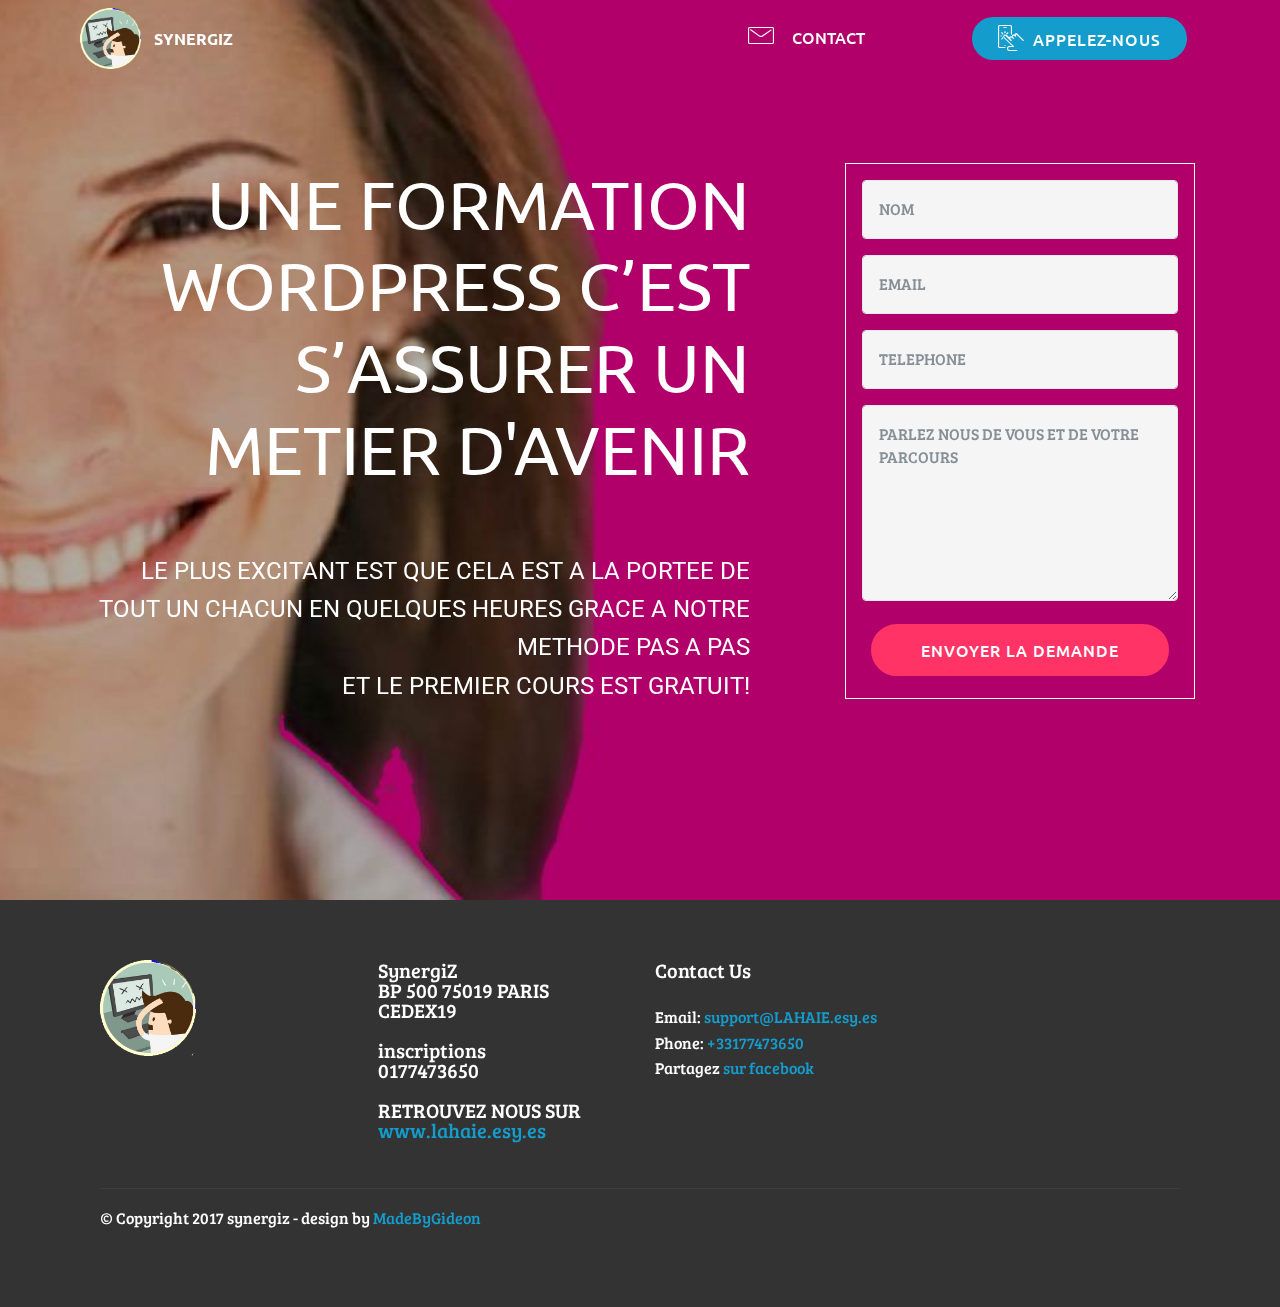
==== index.html @ 135be4d1 "create github pages" ====
<!DOCTYPE html>
<html>
<head>
  <!-- Site made with Mobirise Website Builder v4.3.5, https://mobirise.com -->
  <meta charset="UTF-8">
  <meta http-equiv="X-UA-Compatible" content="IE=edge">
  <meta name="generator" content="Mobirise v4.3.5, mobirise.com">
  <meta name="viewport" content="width=device-width, initial-scale=1">
  <link rel="shortcut icon" href="assets/images/logo-synergiz-350x350.png" type="image/x-icon">
  <meta name="description" content="ne soyez plus bloque.
vous voulez comprendre et utiliser au mieux
google whatsapp facebook instagram etc.? 
cours particulier ou groupe de 5/6 
par niveau. de nul a passable en informatique ">
  <title>maitrisez enfin votre ordinateur</title>
  <link rel="stylesheet" href="assets/web/assets/mobirise-icons/mobirise-icons.css">
  <link rel="stylesheet" href="assets/tether/tether.min.css">
  <link rel="stylesheet" href="assets/bootstrap/css/bootstrap.min.css">
  <link rel="stylesheet" href="assets/bootstrap/css/bootstrap-grid.min.css">
  <link rel="stylesheet" href="assets/bootstrap/css/bootstrap-reboot.min.css">
  <link rel="stylesheet" href="assets/socicon/css/styles.css">
  <link rel="stylesheet" href="assets/dropdown/css/style.css">
  <link rel="stylesheet" href="assets/theme/css/style.css">
  <link rel="stylesheet" href="assets/mobirise/css/mbr-additional.css" type="text/css">
  
  
  
</head>
<body>
<section class="menu cid-qzO5OX7JoN" once="menu" id="menu1-0" data-rv-view="153">

    

    <nav class="navbar navbar-expand beta-menu navbar-dropdown align-items-center navbar-fixed-top navbar-toggleable-sm bg-color transparent">
        <button class="navbar-toggler navbar-toggler-right" type="button" data-toggle="collapse" data-target="#navbarSupportedContent" aria-controls="navbarSupportedContent" aria-expanded="false" aria-label="Toggle navigation">
            <div class="hamburger">
                <span></span>
                <span></span>
                <span></span>
                <span></span>
            </div>
        </button>
        <div class="menu-logo">
            <div class="navbar-brand">
                <span class="navbar-logo">
                    <a href="http://synergie.esy.es">
                         <img src="assets/images/logo-synergiz-350x350.png" alt="SYNERGIE" title="SYNERGIE" media-simple="true" style="height: 3.8rem;">
                    </a>
                </span>
                <span class="navbar-caption-wrap"><a class="navbar-caption text-white display-4" href="http://synergie.esy.es" target="_blank">SYNERGIZ</a></span>
            </div>
        </div>
        <div class="collapse navbar-collapse" id="navbarSupportedContent">
            <ul class="navbar-nav nav-dropdown" data-app-modern-menu="true"><li class="nav-item">
                    <a class="nav-link link text-white display-4" href="http://chikpainter.esy.es" target="_blank"><span class="mbri-letter mbr-iconfont mbr-iconfont-btn"></span>&nbsp; CONTACT &nbsp; &nbsp; &nbsp; &nbsp; &nbsp; &nbsp; &nbsp; &nbsp; &nbsp; &nbsp;&nbsp;</a>
                </li></ul>
            <div class="navbar-buttons mbr-section-btn"><a class="btn btn-sm btn-primary display-4" href="tel:+33177473650"><span class="mbri-touch mbr-iconfont mbr-iconfont-btn"></span>APPELEZ-NOUS</a></div>
        </div>
    </nav>
</section>

<section class="engine"><a href="https://mobirise.co/o">bootstrap buttons</a></section><section class="cid-qzO5R9YHpo mbr-fullscreen mbr-parallax-background" id="header15-1" data-rv-view="155">

    

    <div class="mbr-overlay" style="opacity: 0.3; background-color: rgb(0, 0, 0);"></div>

    <div class="container align-right">
<div class="row">
    <div class="mbr-white col-lg-8 col-md-7 content-container">
        <h1 class="mbr-section-title mbr-bold pb-3 mbr-fonts-style display-1"><span style="font-weight: normal;">UNE FORMATION WORDPRESS C’EST S’ASSURER UN METIER D'AVENIR</span><br></h1>
        <p class="mbr-text pb-3 mbr-fonts-style display-5"><br>LE PLUS EXCITANT EST QUE CELA EST A LA PORTEE DE TOUT UN CHACUN EN QUELQUES HEURES GRACE A NOTRE METHODE PAS A PAS<br>ET LE PREMIER COURS EST GRATUIT!</p>
    </div>
    <div class="col-lg-4 col-md-5">
    <div class="form-container">
        <div class="media-container-column" data-form-type="formoid">
            <div data-form-alert="" hidden="" class="align-center">MERCI ET A BIENTOT ET REMPLISSEZ CE FORMULAIRE A NOUVEAU SI BESOIN POUR UNE CONNAISSANCE</div>
            <form class="mbr-form" action="https://mobirise.com/" method="post" data-form-title="Mobirise Form"><input type="hidden" data-form-email="true" value="JfGdd8qVsSI+55cBIHLqlZXFWAfx2qBFlLmf/V5pnKF++K6QFrstmHD7DcEswsPJZ9HRwCd8tJxmAyG1JrTnbViYVLD0lb42Q/sC8o1Do984KymIOCNOxZ6zgctGtYOW">
                <div data-for="name">
                    <div class="form-group">
                        <input type="text" class="form-control px-3" name="name" data-form-field="Name" placeholder="NOM" required="" id="name-header15-1">
                    </div>
                </div>
                <div data-for="email">
                    <div class="form-group">
                        <input type="email" class="form-control px-3" name="email" data-form-field="Email" placeholder="EMAIL" required="" id="email-header15-1">
                    </div>
                </div>
                <div data-for="phone">
                    <div class="form-group">
                        <input type="tel" class="form-control px-3" name="phone" data-form-field="Phone" placeholder="TELEPHONE" id="phone-header15-1">
                    </div>
                </div>
                <div class="form-group" data-for="message">
                    <textarea type="text" class="form-control px-3" name="message" rows="7" placeholder="PARLEZ NOUS DE VOUS ET DE VOTRE PARCOURS" data-form-field="Message" id="message-header15-1"></textarea>
                </div>
                <span class="input-group-btn"><button href="" type="submit" class="btn btn-secondary btn-form display-4">ENVOYER LA DEMANDE</button></span>
            </form>
        </div>
    </div>
    </div>
</div>
    </div>
    
</section>

<section class="cid-qzTiPJWmVI" id="footer1-4" data-rv-view="158">

    

    

    <div class="container">
        <div class="media-container-row content text-white">
            <div class="col-12 col-md-3">
                <div class="media-wrap">
                    <a href="http://lahaie.esy.es">
                        <img src="assets/images/logo-synergiz-350x350.png" alt="Mobirise" title="" media-simple="true">
                    </a>
                </div>
            </div>
            <div class="col-12 col-md-3 mbr-fonts-style display-7">
                <h5 class="pb-3">SynergiZ&nbsp;<br>
                <div>BP 500 75019 PARIS CEDEX19<br><br></div><div>inscriptions&nbsp;<br>0177473650</div><div><br>RETROUVEZ NOUS SUR <a href="http://www.lahaie.esy.es" target="_blank">www.lahaie.esy.es</a></div></h5>
                <p class="mbr-text"></p>
            </div>
            <div class="col-12 col-md-3 mbr-fonts-style display-7">
                <h5 class="pb-3">
                    Contact Us</h5>
                <p class="mbr-text">
                    Email: <a href="index.html#header15-1">support@LAHAIE.esy.es</a><br>Phone: <a href="tel:+33177473650">+33177473650</a><br>Partagez <a href="http://facebook.com" target="_blank">sur facebook</a></p>
            </div>
            <div class="col-12 col-md-3 mbr-fonts-style display-7">
                <h5 class="pb-3">&nbsp;</h5>
                <p class="mbr-text">&nbsp;</p>
            </div>
        </div>
        <div class="footer-lower">
            <div class="media-container-row">
                <div class="col-sm-12">
                    <hr>
                </div>
            </div>
            <div class="media-container-row mbr-white">
                <div class="col-sm-6 copyright">
                    <p class="mbr-text mbr-fonts-style display-7">
                        © Copyright 2017 synergiz - design by <a href="http://madebygideon.tk" target="_blank">MadeByGideon</a></p>
                </div>
                <div class="col-md-6">
                    
                </div>
            </div>
        </div>
    </div>
</section>


  <script src="assets/web/assets/jquery/jquery.min.js"></script>
  <script src="assets/popper/popper.min.js"></script>
  <script src="assets/tether/tether.min.js"></script>
  <script src="assets/bootstrap/js/bootstrap.min.js"></script>
  <script src="assets/smooth-scroll/smooth-scroll.js"></script>
  <script src="assets/touch-swipe/jquery.touch-swipe.min.js"></script>
  <script src="assets/jarallax/jarallax.min.js"></script>
  <script src="assets/dropdown/js/script.min.js"></script>
  <script src="assets/theme/js/script.js"></script>
  <script src="assets/formoid/formoid.min.js"></script>
  
  
</body>
</html>
---- assets/web/assets/mobirise-icons/mobirise-icons.css ----
@font-face {
  font-family: 'MobiriseIcons';
  src:  url('mobirise-icons.eot?spat4u');
  src:  url('mobirise-icons.eot?spat4u#iefix') format('embedded-opentype'),
    url('mobirise-icons.ttf?spat4u') format('truetype'),
    url('mobirise-icons.woff?spat4u') format('woff'),
    url('mobirise-icons.svg?spat4u#MobiriseIcons') format('svg');
  font-weight: normal;
  font-style: normal;
}

[class^="mbri-"], [class*=" mbri-"] {
  /* use !important to prevent issues with browser extensions that change fonts */
  font-family: MobiriseIcons !important;
  speak: none;
  font-style: normal;
  font-weight: normal;
  font-variant: normal;
  text-transform: none;
  line-height: 1;

  /* Better Font Rendering =========== */
  -webkit-font-smoothing: antialiased;
  -moz-osx-font-smoothing: grayscale;
}

.mbri-add-submenu:before {
  content: "\e900";
}
.mbri-alert:before {
  content: "\e901";
}
.mbri-align-center:before {
  content: "\e902";
}
.mbri-align-justify:before {
  content: "\e903";
}
.mbri-align-left:before {
  content: "\e904";
}
.mbri-align-right:before {
  content: "\e905";
}
.mbri-android:before {
  content: "\e906";
}
.mbri-apple:before {
  content: "\e907";
}
.mbri-arrow-down:before {
  content: "\e908";
}
.mbri-arrow-next:before {
  content: "\e909";
}
.mbri-arrow-prev:before {
  content: "\e90a";
}
.mbri-arrow-up:before {
  content: "\e90b";
}
.mbri-bold:before {
  content: "\e90c";
}
.mbri-bookmark:before {
  content: "\e90d";
}
.mbri-bootstrap:before {
  content: "\e90e";
}
.mbri-briefcase:before {
  content: "\e90f";
}
.mbri-browse:before {
  content: "\e910";
}
.mbri-bulleted-list:before {
  content: "\e911";
}
.mbri-calendar:before {
  content: "\e912";
}
.mbri-camera:before {
  content: "\e913";
}
.mbri-cart-add:before {
  content: "\e914";
}
.mbri-cart-full:before {
  content: "\e915";
}
.mbri-cash:before {
  content: "\e916";
}
.mbri-change-style:before {
  content: "\e917";
}
.mbri-chat:before {
  content: "\e918";
}
.mbri-clock:before {
  content: "\e919";
}
.mbri-close:before {
  content: "\e91a";
}
.mbri-cloud:before {
  content: "\e91b";
}
.mbri-code:before {
  content: "\e91c";
}
.mbri-contact-form:before {
  content: "\e91d";
}
.mbri-credit-card:before {
  content: "\e91e";
}
.mbri-cursor-click:before {
  content: "\e91f";
}
.mbri-cust-feedback:before {
  content: "\e920";
}
.mbri-database:before {
  content: "\e921";
}
.mbri-delivery:before {
  content: "\e922";
}
.mbri-desktop:before {
  content: "\e923";
}
.mbri-devices:before {
  content: "\e924";
}
.mbri-down:before {
  content: "\e925";
}
.mbri-download:before {
  content: "\e989";
}
.mbri-drag-n-drop:before {
  content: "\e927";
}
.mbri-drag-n-drop2:before {
  content: "\e928";
}
.mbri-edit:before {
  content: "\e929";
}
.mbri-edit2:before {
  content: "\e92a";
}
.mbri-error:before {
  content: "\e92b";
}
.mbri-extension:before {
  content: "\e92c";
}
.mbri-features:before {
  content: "\e92d";
}
.mbri-file:before {
  content: "\e92e";
}
.mbri-flag:before {
  content: "\e92f";
}
.mbri-folder:before {
  content: "\e930";
}
.mbri-gift:before {
  content: "\e931";
}
.mbri-github:before {
  content: "\e932";
}
.mbri-globe:before {
  content: "\e933";
}
.mbri-globe-2:before {
  content: "\e934";
}
.mbri-growing-chart:before {
  content: "\e935";
}
.mbri-hearth:before {
  content: "\e936";
}
.mbri-help:before {
  content: "\e937";
}
.mbri-home:before {
  content: "\e938";
}
.mbri-hot-cup:before {
  content: "\e939";
}
.mbri-idea:before {
  content: "\e93a";
}
.mbri-image-gallery:before {
  content: "\e93b";
}
.mbri-image-slider:before {
  content: "\e93c";
}
.mbri-info:before {
  content: "\e93d";
}
.mbri-italic:before {
  content: "\e93e";
}
.mbri-key:before {
  content: "\e93f";
}
.mbri-laptop:before {
  content: "\e940";
}
.mbri-layers:before {
  content: "\e941";
}
.mbri-left-right:before {
  content: "\e942";
}
.mbri-left:before {
  content: "\e943";
}
.mbri-letter:before {
  content: "\e944";
}
.mbri-like:before {
  content: "\e945";
}
.mbri-link:before {
  content: "\e946";
}
.mbri-lock:before {
  content: "\e947";
}
.mbri-login:before {
  content: "\e948";
}
.mbri-logout:before {
  content: "\e949";
}
.mbri-magic-stick:before {
  content: "\e94a";
}
.mbri-map-pin:before {
  content: "\e94b";
}
.mbri-menu:before {
  content: "\e94c";
}
.mbri-mobile:before {
  content: "\e94d";
}
.mbri-mobile2:before {
  content: "\e94e";
}
.mbri-mobirise:before {
  content: "\e94f";
}
.mbri-more-horizontal:before {
  content: "\e950";
}
.mbri-more-vertical:before {
  content: "\e951";
}
.mbri-music:before {
  content: "\e952";
}
.mbri-new-file:before {
  content: "\e953";
}
.mbri-numbered-list:before {
  content: "\e954";
}
.mbri-opened-folder:before {
  content: "\e955";
}
.mbri-pages:before {
  content: "\e956";
}
.mbri-paper-plane:before {
  content: "\e957";
}
.mbri-paperclip:before {
  content: "\e958";
}
.mbri-photo:before {
  content: "\e959";
}
.mbri-photos:before {
  content: "\e95a";
}
.mbri-pin:before {
  content: "\e95b";
}
.mbri-play:before {
  content: "\e95c";
}
.mbri-plus:before {
  content: "\e95d";
}
.mbri-preview:before {
  content: "\e95e";
}
.mbri-print:before {
  content: "\e95f";
}
.mbri-protect:before {
  content: "\e960";
}
.mbri-question:before {
  content: "\e961";
}
.mbri-quote-left:before {
  content: "\e962";
}
.mbri-quote-right:before {
  content: "\e963";
}
.mbri-refresh:before {
  content: "\e964";
}
.mbri-responsive:before {
  content: "\e965";
}
.mbri-right:before {
  content: "\e966";
}
.mbri-rocket:before {
  content: "\e967";
}
.mbri-sad-face:before {
  content: "\e968";
}
.mbri-sale:before {
  content: "\e969";
}
.mbri-save:before {
  content: "\e96a";
}
.mbri-search:before {
  content: "\e96b";
}
.mbri-setting:before {
  content: "\e96c";
}
.mbri-setting2:before {
  content: "\e96d";
}
.mbri-setting3:before {
  content: "\e96e";
}
.mbri-share:before {
  content: "\e96f";
}
.mbri-shopping-bag:before {
  content: "\e970";
}
.mbri-shopping-basket:before {
  content: "\e971";
}
.mbri-shopping-cart:before {
  content: "\e972";
}
.mbri-sites:before {
  content: "\e973";
}
.mbri-smile-face:before {
  content: "\e974";
}
.mbri-speed:before {
  content: "\e975";
}
.mbri-star:before {
  content: "\e976";
}
.mbri-success:before {
  content: "\e977";
}
.mbri-sun:before {
  content: "\e978";
}
.mbri-sun2:before {
  content: "\e979";
}
.mbri-tablet:before {
  content: "\e97a";
}
.mbri-tablet-vertical:before {
  content: "\e97b";
}
.mbri-target:before {
  content: "\e97c";
}
.mbri-timer:before {
  content: "\e97d";
}
.mbri-to-ftp:before {
  content: "\e97e";
}
.mbri-to-local-drive:before {
  content: "\e97f";
}
.mbri-touch-swipe:before {
  content: "\e980";
}
.mbri-touch:before {
  content: "\e981";
}
.mbri-trash:before {
  content: "\e982";
}
.mbri-underline:before {
  content: "\e983";
}
.mbri-unlink:before {
  content: "\e984";
}
.mbri-unlock:before {
  content: "\e985";
}
.mbri-up-down:before {
  content: "\e986";
}
.mbri-up:before {
  content: "\e987";
}
.mbri-update:before {
  content: "\e988";
}
.mbri-upload:before {
 content: "\e926"; 
}
.mbri-user:before {
  content: "\e98a";
}
.mbri-user2:before {
  content: "\e98b";
}
.mbri-users:before {
  content: "\e98c";
}
.mbri-video:before {
  content: "\e98d";
}
.mbri-video-play:before {
  content: "\e98e";
}
.mbri-watch:before {
  content: "\e98f";
}
.mbri-website-theme:before {
  content: "\e990";
}
.mbri-wifi:before {
  content: "\e991";
}
.mbri-windows:before {
  content: "\e992";
}
.mbri-zoom-out:before {
  content: "\e993";
}
.mbri-redo:before {
  content: "\e994";
}
.mbri-undo:before {
  content: "\e995";
}
---- assets/socicon/css/styles.css ----
@charset "UTF-8";

@font-face {
  font-family: "socicon";
  src:url("../fonts/socicon.eot");
  src:url("../fonts/socicon.eot?#iefix") format("embedded-opentype"),
    url("../fonts/socicon.woff") format("woff"),
    url("../fonts/socicon.ttf") format("truetype"),
    url("../fonts/socicon.svg#socicon") format("svg");
  font-weight: normal;
  font-style: normal;

}

[data-icon]:before {
  font-family: "socicon" !important;
  content: attr(data-icon);
  font-style: normal !important;
  font-weight: normal !important;
  font-variant: normal !important;
  text-transform: none !important;
  speak: none;
  line-height: 1;
  -webkit-font-smoothing: antialiased;
  -moz-osx-font-smoothing: grayscale;
}

[class^="socicon-"]:before,
[class*=" socicon-"]:before {
  font-family: "socicon" !important;
  font-style: normal !important;
  font-weight: normal !important;
  font-variant: normal !important;
  text-transform: none !important;
  speak: none;
  line-height: 1;
  -webkit-font-smoothing: antialiased;
  -moz-osx-font-smoothing: grayscale;
}

.socicon-modelmayhem:before {
  content: "\e000";
}
.socicon-mixcloud:before {
  content: "\e001";
}
.socicon-drupal:before {
  content: "\e002";
}
.socicon-swarm:before {
  content: "\e003";
}
.socicon-istock:before {
  content: "\e004";
}
.socicon-yammer:before {
  content: "\e005";
}
.socicon-ello:before {
  content: "\e006";
}
.socicon-stackoverflow:before {
  content: "\e007";
}
.socicon-persona:before {
  content: "\e008";
}
.socicon-triplej:before {
  content: "\e009";
}
.socicon-houzz:before {
  content: "\e00a";
}
.socicon-rss:before {
  content: "\e00b";
}
.socicon-paypal:before {
  content: "\e00c";
}
.socicon-odnoklassniki:before {
  content: "\e00d";
}
.socicon-airbnb:before {
  content: "\e00e";
}
.socicon-periscope:before {
  content: "\e00f";
}
.socicon-outlook:before {
  content: "\e010";
}
.socicon-coderwall:before {
  content: "\e011";
}
.socicon-tripadvisor:before {
  content: "\e012";
}
.socicon-appnet:before {
  content: "\e013";
}
.socicon-goodreads:before {
  content: "\e014";
}
.socicon-tripit:before {
  content: "\e015";
}
.socicon-lanyrd:before {
  content: "\e016";
}
.socicon-slideshare:before {
  content: "\e017";
}
.socicon-buffer:before {
  content: "\e018";
}
.socicon-disqus:before {
  content: "\e019";
}
.socicon-vkontakte:before {
  content: "\e01a";
}
.socicon-whatsapp:before {
  content: "\e01b";
}
.socicon-patreon:before {
  content: "\e01c";
}
.socicon-storehouse:before {
  content: "\e01d";
}
.socicon-pocket:before {
  content: "\e01e";
}
.socicon-mail:before {
  content: "\e01f";
}
.socicon-blogger:before {
  content: "\e020";
}
.socicon-technorati:before {
  content: "\e021";
}
.socicon-reddit:before {
  content: "\e022";
}
.socicon-dribbble:before {
  content: "\e023";
}
.socicon-stumbleupon:before {
  content: "\e024";
}
.socicon-digg:before {
  content: "\e025";
}
.socicon-envato:before {
  content: "\e026";
}
.socicon-behance:before {
  content: "\e027";
}
.socicon-delicious:before {
  content: "\e028";
}
.socicon-deviantart:before {
  content: "\e029";
}
.socicon-forrst:before {
  content: "\e02a";
}
.socicon-play:before {
  content: "\e02b";
}
.socicon-zerply:before {
  content: "\e02c";
}
.socicon-wikipedia:before {
  content: "\e02d";
}
.socicon-apple:before {
  content: "\e02e";
}
.socicon-flattr:before {
  content: "\e02f";
}
.socicon-github:before {
  content: "\e030";
}
.socicon-renren:before {
  content: "\e031";
}
.socicon-friendfeed:before {
  content: "\e032";
}
.socicon-newsvine:before {
  content: "\e033";
}
.socicon-identica:before {
  content: "\e034";
}
.socicon-bebo:before {
  content: "\e035";
}
.socicon-zynga:before {
  content: "\e036";
}
.socicon-steam:before {
  content: "\e037";
}
.socicon-xbox:before {
  content: "\e038";
}
.socicon-windows:before {
  content: "\e039";
}
.socicon-qq:before {
  content: "\e03a";
}
.socicon-douban:before {
  content: "\e03b";
}
.socicon-meetup:before {
  content: "\e03c";
}
.socicon-playstation:before {
  content: "\e03d";
}
.socicon-android:before {
  content: "\e03e";
}
.socicon-snapchat:before {
  content: "\e03f";
}
.socicon-twitter:before {
  content: "\e040";
}
.socicon-facebook:before {
  content: "\e041";
}
.socicon-googleplus:before {
  content: "\e042";
}
.socicon-pinterest:before {
  content: "\e043";
}
.socicon-foursquare:before {
  content: "\e044";
}
.socicon-yahoo:before {
  content: "\e045";
}
.socicon-skype:before {
  content: "\e046";
}
.socicon-yelp:before {
  content: "\e047";
}
.socicon-feedburner:before {
  content: "\e048";
}
.socicon-linkedin:before {
  content: "\e049";
}
.socicon-viadeo:before {
  content: "\e04a";
}
.socicon-xing:before {
  content: "\e04b";
}
.socicon-myspace:before {
  content: "\e04c";
}
.socicon-soundcloud:before {
  content: "\e04d";
}
.socicon-spotify:before {
  content: "\e04e";
}
.socicon-grooveshark:before {
  content: "\e04f";
}
.socicon-lastfm:before {
  content: "\e050";
}
.socicon-youtube:before {
  content: "\e051";
}
.socicon-vimeo:before {
  content: "\e052";
}
.socicon-dailymotion:before {
  content: "\e053";
}
.socicon-vine:before {
  content: "\e054";
}
.socicon-flickr:before {
  content: "\e055";
}
.socicon-500px:before {
  content: "\e056";
}
.socicon-wordpress:before {
  content: "\e058";
}
.socicon-tumblr:before {
  content: "\e059";
}
.socicon-twitch:before {
  content: "\e05a";
}
.socicon-8tracks:before {
  content: "\e05b";
}
.socicon-amazon:before {
  content: "\e05c";
}
.socicon-icq:before {
  content: "\e05d";
}
.socicon-smugmug:before {
  content: "\e05e";
}
.socicon-ravelry:before {
  content: "\e05f";
}
.socicon-weibo:before {
  content: "\e060";
}
.socicon-baidu:before {
  content: "\e061";
}
.socicon-angellist:before {
  content: "\e062";
}
.socicon-ebay:before {
  content: "\e063";
}
.socicon-imdb:before {
  content: "\e064";
}
.socicon-stayfriends:before {
  content: "\e065";
}
.socicon-residentadvisor:before {
  content: "\e066";
}
.socicon-google:before {
  content: "\e067";
}
.socicon-yandex:before {
  content: "\e068";
}
.socicon-sharethis:before {
  content: "\e069";
}
.socicon-bandcamp:before {
  content: "\e06a";
}
.socicon-itunes:before {
  content: "\e06b";
}
.socicon-deezer:before {
  content: "\e06c";
}
.socicon-telegram:before {
  content: "\e06e";
}
.socicon-openid:before {
  content: "\e06f";
}
.socicon-amplement:before {
  content: "\e070";
}
.socicon-viber:before {
  content: "\e071";
}
.socicon-zomato:before {
  content: "\e072";
}
.socicon-draugiem:before {
  content: "\e074";
}
.socicon-endomodo:before {
  content: "\e075";
}
.socicon-filmweb:before {
  content: "\e076";
}
.socicon-stackexchange:before {
  content: "\e077";
}
.socicon-wykop:before {
  content: "\e078";
}
.socicon-teamspeak:before {
  content: "\e079";
}
.socicon-teamviewer:before {
  content: "\e07a";
}
.socicon-ventrilo:before {
  content: "\e07b";
}
.socicon-younow:before {
  content: "\e07c";
}
.socicon-raidcall:before {
  content: "\e07d";
}
.socicon-mumble:before {
  content: "\e07e";
}
.socicon-medium:before {
  content: "\e06d";
}
.socicon-bebee:before {
  content: "\e07f";
}
.socicon-hitbox:before {
  content: "\e080";
}
.socicon-reverbnation:before {
  content: "\e081";
}
.socicon-formulr:before {
  content: "\e082";
}
.socicon-instagram:before {
  content: "\e057";
}
.socicon-battlenet:before {
  content: "\e083";
}
.socicon-chrome:before {
  content: "\e084";
}
.socicon-discord:before {
  content: "\e086";
}
.socicon-issuu:before {
  content: "\e087";
}
.socicon-macos:before {
  content: "\e088";
}
.socicon-firefox:before {
  content: "\e089";
}
.socicon-opera:before {
  content: "\e08d";
}
.socicon-keybase:before {
  content: "\e090";
}
.socicon-alliance:before {
  content: "\e091";
}
.socicon-livejournal:before {
  content: "\e092";
}
.socicon-googlephotos:before {
  content: "\e093";
}
.socicon-horde:before {
  content: "\e094";
}
.socicon-etsy:before {
  content: "\e095";
}
.socicon-zapier:before {
  content: "\e096";
}
.socicon-google-scholar:before {
  content: "\e097";
}
.socicon-researchgate:before {
  content: "\e098";
}
.socicon-wechat:before {
  content: "\e099";
}
.socicon-strava:before {
  content: "\e09a";
}
.socicon-line:before {
  content: "\e09b";
}
.socicon-lyft:before {
  content: "\e09c";
}
.socicon-uber:before {
  content: "\e09d";
}
.socicon-songkick:before {
  content: "\e09e";
}
.socicon-viewbug:before {
  content: "\e09f";
}
.socicon-googlegroups:before {
  content: "\e0a0";
}
.socicon-quora:before {
  content: "\e073";
}
.socicon-diablo:before {
  content: "\e085";
}
.socicon-blizzard:before {
  content: "\e0a1";
}
.socicon-hearthstone:before {
  content: "\e08b";
}
.socicon-heroes:before {
  content: "\e08a";
}
.socicon-overwatch:before {
  content: "\e08c";
}
.socicon-warcraft:before {
  content: "\e08e";
}
.socicon-starcraft:before {
  content: "\e08f";
}
.socicon-beam:before {
  content: "\e0a2";
}
.socicon-curse:before {
  content: "\e0a3";
}
.socicon-player:before {
  content: "\e0a4";
}
.socicon-streamjar:before {
  content: "\e0a5";
}
.socicon-nintendo:before {
  content: "\e0a6";
}
.socicon-hellocoton:before {
  content: "\e0a7";
}
---- assets/dropdown/css/style.css ----
.navbar-dropdown {
  left: 0;
  padding: 0;
  position: absolute;
  right: 0;
  top: 0;
  transition: all 0.45s ease;
  z-index: 1030;
  background: #282828; }
  .navbar-dropdown .navbar-logo {
    margin-right: 0.8rem;
    transition: margin 0.3s ease-in-out;
    vertical-align: middle; }
    .navbar-dropdown .navbar-logo img {
      height: 3.125rem;
      transition: all 0.3s ease-in-out; }
    .navbar-dropdown .navbar-logo.mbr-iconfont {
      font-size: 3.125rem;
      line-height: 3.125rem; }
  .navbar-dropdown .navbar-caption {
    font-weight: 700;
    white-space: normal;
    vertical-align: -4px;
    line-height: 3.125rem !important; }
    .navbar-dropdown .navbar-caption, .navbar-dropdown .navbar-caption:hover {
      color: inherit;
      text-decoration: none; }
  .navbar-dropdown .mbr-iconfont + .navbar-caption {
    vertical-align: -1px; }
  .navbar-dropdown.navbar-fixed-top {
    position: fixed; }
  .navbar-dropdown .navbar-brand span {
    vertical-align: -4px; }
  .navbar-dropdown.bg-color.transparent {
    background: none; }
  .navbar-dropdown.navbar-short .navbar-brand {
    padding: 0.625rem 0; }
    .navbar-dropdown.navbar-short .navbar-brand span {
      vertical-align: -1px; }
  .navbar-dropdown.navbar-short .navbar-caption {
    line-height: 2.375rem !important;
    vertical-align: -2px; }
  .navbar-dropdown.navbar-short .navbar-logo {
    margin-right: 0.5rem; }
    .navbar-dropdown.navbar-short .navbar-logo img {
      height: 2.375rem; }
    .navbar-dropdown.navbar-short .navbar-logo.mbr-iconfont {
      font-size: 2.375rem;
      line-height: 2.375rem; }
  .navbar-dropdown.navbar-short .mbr-table-cell {
    height: 3.625rem; }
  .navbar-dropdown .navbar-close {
    left: 0.6875rem;
    position: fixed;
    top: 0.75rem;
    z-index: 1000; }
  .navbar-dropdown .hamburger-icon {
    content: "";
    display: inline-block;
    vertical-align: middle;
    width: 16px;
    -webkit-box-shadow: 0 -6px 0 1px #282828,0 0 0 1px #282828,0 6px 0 1px #282828;
    -moz-box-shadow: 0 -6px 0 1px #282828,0 0 0 1px #282828,0 6px 0 1px #282828;
    box-shadow: 0 -6px 0 1px #282828,0 0 0 1px #282828,0 6px 0 1px #282828; }

.dropdown-menu .dropdown-toggle[data-toggle="dropdown-submenu"]::after {
  border-bottom: 0.35em solid transparent;
  border-left: 0.35em solid;
  border-right: 0;
  border-top: 0.35em solid transparent;
  margin-left: 0.3rem; }

.dropdown-menu .dropdown-item:focus {
  outline: 0; }

.nav-dropdown {
  font-size: 0.75rem;
  font-weight: 500;
  height: auto !important; }
  .nav-dropdown .nav-btn {
    padding-left: 1rem; }
  .nav-dropdown .link {
    margin: .667em 1.667em;
    font-weight: 500;
    padding: 0;
    transition: color .2s ease-in-out; }
    .nav-dropdown .link.dropdown-toggle {
      margin-right: 2.583em; }
      .nav-dropdown .link.dropdown-toggle::after {
        margin-left: .25rem;
        border-top: 0.35em solid;
        border-right: 0.35em solid transparent;
        border-left: 0.35em solid transparent;
        border-bottom: 0; }
      .nav-dropdown .link.dropdown-toggle[aria-expanded="true"] {
        margin: 0;
        padding: 0.667em 3.263em  0.667em 1.667em; }
  .nav-dropdown .link::after,
  .nav-dropdown .dropdown-item::after {
    color: inherit; }
  .nav-dropdown .btn {
    font-size: 0.75rem;
    font-weight: 700;
    letter-spacing: 0;
    margin-bottom: 0;
    padding-left: 1.25rem;
    padding-right: 1.25rem; }
  .nav-dropdown .dropdown-menu {
    border-radius: 0;
    border: 0;
    left: 0;
    margin: 0;
    padding-bottom: 1.25rem;
    padding-top: 1.25rem;
    position: relative; }
  .nav-dropdown .dropdown-submenu {
    margin-left: 0.125rem;
    top: 0; }
  .nav-dropdown .dropdown-item {
    font-weight: 500;
    line-height: 2;
    padding: 0.3846em 4.615em 0.3846em 1.5385em;
    position: relative;
    transition: color .2s ease-in-out, background-color .2s ease-in-out; }
    .nav-dropdown .dropdown-item::after {
      margin-top: -0.3077em;
      position: absolute;
      right: 1.1538em;
      top: 50%; }
    .nav-dropdown .dropdown-item:focus, .nav-dropdown .dropdown-item:hover {
      background: none; }

@media (max-width: 767px) {
  .nav-dropdown.navbar-toggleable-sm {
    bottom: 0;
    display: none;
    left: 0;
    overflow-x: hidden;
    position: fixed;
    top: 0;
    transform: translateX(-100%);
    -ms-transform: translateX(-100%);
    -webkit-transform: translateX(-100%);
    width: 18.75rem;
    z-index: 999; } }
.nav-dropdown.navbar-toggleable-xl {
  bottom: 0;
  display: none;
  left: 0;
  overflow-x: hidden;
  position: fixed;
  top: 0;
  transform: translateX(-100%);
  -ms-transform: translateX(-100%);
  -webkit-transform: translateX(-100%);
  width: 18.75rem;
  z-index: 999; }

.nav-dropdown-sm {
  display: block !important;
  overflow-x: hidden;
  overflow: auto;
  padding-top: 3.875rem; }
  .nav-dropdown-sm::after {
    content: "";
    display: block;
    height: 3rem;
    width: 100%; }
  .nav-dropdown-sm.collapse.in ~ .navbar-close {
    display: block !important; }
  .nav-dropdown-sm.collapsing, .nav-dropdown-sm.collapse.in {
    transform: translateX(0);
    -ms-transform: translateX(0);
    -webkit-transform: translateX(0);
    transition: all 0.25s ease-out;
    -webkit-transition: all 0.25s ease-out;
    background: #282828; }
  .nav-dropdown-sm.collapsing[aria-expanded="false"] {
    transform: translateX(-100%);
    -ms-transform: translateX(-100%);
    -webkit-transform: translateX(-100%); }
  .nav-dropdown-sm .nav-item {
    display: block;
    margin-left: 0 !important;
    padding-left: 0; }
  .nav-dropdown-sm .link,
  .nav-dropdown-sm .dropdown-item {
    border-top: 1px dotted rgba(255, 255, 255, 0.1);
    font-size: 0.8125rem;
    line-height: 1.6;
    margin: 0 !important;
    padding: 0.875rem 2.4rem 0.875rem 1.5625rem !important;
    position: relative;
    white-space: normal; }
    .nav-dropdown-sm .link:focus, .nav-dropdown-sm .link:hover,
    .nav-dropdown-sm .dropdown-item:focus,
    .nav-dropdown-sm .dropdown-item:hover {
      background: rgba(0, 0, 0, 0.2) !important;
      color: #c0a375; }
  .nav-dropdown-sm .nav-btn {
    position: relative;
    padding: 1.5625rem 1.5625rem 0 1.5625rem; }
    .nav-dropdown-sm .nav-btn::before {
      border-top: 1px dotted rgba(255, 255, 255, 0.1);
      content: "";
      left: 0;
      position: absolute;
      top: 0;
      width: 100%; }
    .nav-dropdown-sm .nav-btn + .nav-btn {
      padding-top: 0.625rem; }
      .nav-dropdown-sm .nav-btn + .nav-btn::before {
        display: none; }
  .nav-dropdown-sm .btn {
    padding: 0.625rem 0; }
  .nav-dropdown-sm .dropdown-toggle[data-toggle="dropdown-submenu"]::after {
    margin-left: .25rem;
    border-top: 0.35em solid;
    border-right: 0.35em solid transparent;
    border-left: 0.35em solid transparent;
    border-bottom: 0; }
  .nav-dropdown-sm .dropdown-toggle[data-toggle="dropdown-submenu"][aria-expanded="true"]::after {
    border-top: 0;
    border-right: 0.35em solid transparent;
    border-left: 0.35em solid transparent;
    border-bottom: 0.35em solid; }
  .nav-dropdown-sm .dropdown-menu {
    margin: 0;
    padding: 0;
    position: relative;
    top: 0;
    left: 0;
    width: 100%;
    border: 0;
    float: none;
    border-radius: 0;
    background: none; }
  .nav-dropdown-sm .dropdown-submenu {
    left: 100%;
    margin-left: 0.125rem;
    margin-top: -1.25rem;
    top: 0; }

.navbar-toggleable-sm .nav-dropdown .dropdown-menu {
  position: absolute; }

.navbar-toggleable-sm .nav-dropdown .dropdown-submenu {
  left: 100%;
  margin-left: 0.125rem;
  margin-top: -1.25rem;
  top: 0; }

.navbar-toggleable-sm.opened .nav-dropdown .dropdown-menu {
  position: relative; }

.navbar-toggleable-sm.opened .nav-dropdown .dropdown-submenu {
  left: 0;
  margin-left: 00rem;
  margin-top: 0rem;
  top: 0; }

.is-builder .nav-dropdown.collapsing {
  transition: none !important; }

/*# sourceMappingURL=style.css.map */
---- assets/theme/css/style.css ----
/*!
 * Mobirise v4 theme (https://mobirise.com/)
 * Copyright 2017 Mobirise
 */
section {
  background-color: #eeeeee; }

section,
.container,
.container-fluid {
  position: relative;
  word-wrap: break-word; }

a.mbr-iconfont:hover {
  text-decoration: none; }

.article .lead p, .article .lead ul, .article .lead ol, .article .lead pre, .article .lead blockquote {
  margin-bottom: 0; }

a {
  font-style: normal;
  font-weight: 400;
  cursor: pointer; }
  a, a:hover {
    text-decoration: none; }

figure {
  margin-bottom: 0; }

body {
  color: #232323; }

h1, h2, h3, h4, h5, h6,
.h1, .h2, .h3, .h4, .h5, .h6,
.display-1, .display-2, .display-3, .display-4 {
  line-height: 1;
  word-break: break-word;
  word-wrap: break-word; }

b, strong {
  font-weight: bold; }

blockquote {
  padding: 10px 0 10px 20px;
  position: relative;
  border-left: 2px solid;
  border-color: #ff3366; }

input:-webkit-autofill, input:-webkit-autofill:hover, input:-webkit-autofill:focus, input:-webkit-autofill:active {
  transition-delay: 9999s;
  transition-property: background-color, color; }

textarea[type="hidden"] {
  display: none; }

body {
  position: relative; }

section {
  background-position: 50% 50%;
  background-repeat: no-repeat;
  background-size: cover; }
  section .mbr-background-video,
  section .mbr-background-video-preview {
    position: absolute;
    bottom: 0;
    left: 0;
    right: 0;
    top: 0; }

.hidden {
  visibility: hidden; }

.mbr-z-index20 {
  z-index: 20; }

/*! Base colors */
.mbr-white {
  color: #ffffff; }

.mbr-black {
  color: #000000; }

.mbr-bg-white {
  background-color: #ffffff; }

.mbr-bg-black {
  background-color: #000000; }

/*! Text-aligns */
.align-left {
  text-align: left; }

.align-center {
  text-align: center; }

.align-right {
  text-align: right; }

@media (max-width: 767px) {
  .align-left, .align-center, .align-right, .mbr-section-btn, .mbr-section-title {
    text-align: center; } }
/*! Font-weight  */
.mbr-light {
  font-weight: 300; }

.mbr-regular {
  font-weight: 400; }

.mbr-semibold {
  font-weight: 500; }

.mbr-bold {
  font-weight: 700; }

/*! Media  */
.media-size-item {
  -webkit-flex: 1 1 auto;
  -moz-flex: 1 1 auto;
  -ms-flex: 1 1 auto;
  -o-flex: 1 1 auto;
  flex: 1 1 auto; }

.media-content {
  -webkit-flex-basis: 100%;
  flex-basis: 100%; }

.media-container-row {
  display: -ms-flexbox;
  display: -webkit-flex;
  display: flex;
  -webkit-flex-direction: row;
  -ms-flex-direction: row;
  flex-direction: row;
  -webkit-flex-wrap: wrap;
  -ms-flex-wrap: wrap;
  flex-wrap: wrap;
  -webkit-justify-content: center;
  -ms-flex-pack: center;
  justify-content: center;
  -webkit-align-content: center;
  -ms-flex-line-pack: center;
  align-content: center;
  -webkit-align-items: start;
  -ms-flex-align: start;
  align-items: start; }
  .media-container-row .media-size-item {
    width: 400px; }

.media-container-column {
  display: -ms-flexbox;
  display: -webkit-flex;
  display: flex;
  -webkit-flex-direction: column;
  -ms-flex-direction: column;
  flex-direction: column;
  -webkit-flex-wrap: wrap;
  -ms-flex-wrap: wrap;
  flex-wrap: wrap;
  -webkit-justify-content: center;
  -ms-flex-pack: center;
  justify-content: center;
  -webkit-align-content: center;
  -ms-flex-line-pack: center;
  align-content: center;
  -webkit-align-items: stretch;
  -ms-flex-align: stretch;
  align-items: stretch; }
  .media-container-column > * {
    width: 100%; }

@media (min-width: 992px) {
  .media-container-row {
    -webkit-flex-wrap: nowrap;
    -ms-flex-wrap: nowrap;
    flex-wrap: nowrap; } }
figure {
  overflow: hidden; }

figure[mbr-media-size] {
  transition: width 0.1s; }

.mbr-figure img, .mbr-figure iframe {
  display: block;
  width: 100%; }

.card {
  background-color: transparent;
  border: none; }

.card-img {
  text-align: center;
  flex-shrink: 0; }

.media {
  max-width: 100%;
  margin: 0 auto; }

.mbr-figure {
  -ms-flex-item-align: center;
  -ms-grid-row-align: center;
  -webkit-align-self: center;
  align-self: center; }

.media-container > div {
  max-width: 100%; }

.mbr-figure img, .card-img img {
  width: 100%; }

@media (max-width: 991px) {
  .media-size-item {
    width: auto !important; }

  .media {
    width: auto; }

  .mbr-figure {
    width: 100% !important; } }
/*! Buttons */
.mbr-section-btn {
  margin-left: -.25rem;
  margin-right: -.25rem;
  font-size: 0; }

nav .mbr-section-btn {
  margin-left: 0rem;
  margin-right: 0rem; }

/*! Btn icon margin */
.btn .mbr-iconfont, .btn.btn-sm .mbr-iconfont {
  cursor: pointer;
  margin-right: 0.5rem; }

.btn.btn-md .mbr-iconfont, .btn.btn-md .mbr-iconfont {
  margin-right: 0.8rem; }

.mbr-regular {
  font-weight: 400; }

.mbr-semibold {
  font-weight: 500; }

.mbr-bold {
  font-weight: 700; }

[type="submit"] {
  -webkit-appearance: none; }

/*! Full-screen */
.mbr-fullscreen .mbr-overlay {
  min-height: 100vh; }

.mbr-fullscreen {
  display: flex;
  display: -webkit-flex;
  display: -moz-flex;
  display: -ms-flex;
  display: -o-flex;
  align-items: center;
  -webkit-align-items: center;
  min-height: 100vh;
  padding-top: 3rem;
  padding-bottom: 3rem; }

/*! Map */
.map {
  height: 25rem;
  position: relative; }
  .map iframe {
    width: 100%;
    height: 100%; }

/* Form */
.form-asterisk {
  font-family: initial;
  position: absolute;
  top: -2px;
  font-weight: normal; }

/*! Scroll to top arrow */
.mbr-arrow-up {
  bottom: 25px;
  right: 90px;
  position: fixed;
  text-align: right;
  z-index: 5000;
  color: #ffffff;
  font-size: 32px;
  transform: rotate(180deg);
  -webkit-transform: rotate(180deg); }

.mbr-arrow-up a {
  background: rgba(0, 0, 0, 0.2);
  border-radius: 3px;
  color: #fff;
  display: inline-block;
  height: 60px;
  width: 60px;
  outline-style: none !important;
  position: relative;
  text-decoration: none;
  transition: all .3s ease-in-out;
  cursor: pointer;
  text-align: center; }
  .mbr-arrow-up a:hover {
    background-color: rgba(0, 0, 0, 0.4); }
  .mbr-arrow-up a i {
    line-height: 60px; }

.mbr-arrow-up-icon {
  display: block;
  color: #fff; }

.mbr-arrow-up-icon::before {
  content: "\203a";
  display: inline-block;
  font-family: serif;
  font-size: 32px;
  line-height: 1;
  font-style: normal;
  position: relative;
  top: 6px;
  left: -4px;
  -webkit-transform: rotate(-90deg);
  transform: rotate(-90deg); }

/*! Arrow Down */
.mbr-arrow {
  position: absolute;
  bottom: 45px;
  left: 50%;
  width: 60px;
  height: 60px;
  cursor: pointer;
  background-color: rgba(80, 80, 80, 0.5);
  border-radius: 50%;
  -webkit-transform: translateX(-50%);
  transform: translateX(-50%); }
  .mbr-arrow > a {
    display: inline-block;
    text-decoration: none;
    outline-style: none;
    -webkit-animation: arrowdown 1.7s ease-in-out infinite;
    animation: arrowdown 1.7s ease-in-out infinite; }
    .mbr-arrow > a > i {
      position: absolute;
      top: -2px;
      left: 15px;
      font-size: 2rem; }

@keyframes arrowdown {
  0% {
    transform: translateY(0px);
    -webkit-transform: translateY(0px); }
  50% {
    transform: translateY(-5px);
    -webkit-transform: translateY(-5px); }
  100% {
    transform: translateY(0px);
    -webkit-transform: translateY(0px); } }
@-webkit-keyframes arrowdown {
  0% {
    transform: translateY(0px);
    -webkit-transform: translateY(0px); }
  50% {
    transform: translateY(-5px);
    -webkit-transform: translateY(-5px); }
  100% {
    transform: translateY(0px);
    -webkit-transform: translateY(0px); } }
@media (max-width: 500px) {
  .mbr-arrow-up {
    left: 50%;
    right: auto;
    transform: translateX(-50%) rotate(180deg);
    -webkit-transform: translateX(-50%) rotate(180deg); } }
/*Gradients animation*/
@keyframes gradient-animation {
  from {
    background-position: 0% 100%;
    animation-timing-function: ease-in-out; }
  to {
    background-position: 100% 0%;
    animation-timing-function: ease-in-out; } }
@-webkit-keyframes gradient-animation {
  from {
    background-position: 0% 100%;
    animation-timing-function: ease-in-out; }
  to {
    background-position: 100% 0%;
    animation-timing-function: ease-in-out; } }
.bg-gradient {
  background-size: 200% 200%;
  animation: gradient-animation 5s infinite alternate;
  -webkit-animation: gradient-animation 5s infinite alternate; }

.menu .navbar-brand {
  display: -webkit-flex; }
  .menu .navbar-brand span {
    display: flex;
    display: -webkit-flex; }
  .menu .navbar-brand .navbar-caption-wrap {
    display: -webkit-flex; }
  .menu .navbar-brand .navbar-logo img {
    display: -webkit-flex; }
@media (min-width: 768px) and (max-width: 991px) {
  .menu .navbar-toggleable-sm .navbar-nav {
    display: -webkit-box;
    display: -webkit-flex;
    display: -ms-flexbox; } }
@media (min-width: 992px) {
  .menu .navbar-nav.nav-dropdown {
    display: -webkit-flex; }
  .menu .navbar-toggleable-sm .navbar-collapse {
    display: -webkit-flex !important; } }

/*# sourceMappingURL=style.css.map */
.engine {
	position: absolute;
	text-indent: -2400px;
	text-align: center;
	padding: 0;
	top: 0;
	left: -2400px;
}
---- assets/mobirise/css/mbr-additional.css ----
@import url(https://fonts.googleapis.com/css?family=Ubuntu:300,300i,400,400i,500,500i,700,700i);
@import url(https://fonts.googleapis.com/css?family=Montserrat:100,100i,200,200i,300,300i,400,400i,500,500i,600,600i,700,700i,800,800i,900,900i);
@import url(https://fonts.googleapis.com/css?family=Roboto:100,100i,300,300i,400,400i,500,500i,700,700i,900,900i);
@import url(https://fonts.googleapis.com/css?family=Bree+Serif:400);





body {
  font-style: normal;
  line-height: 1.5;
}
.mbr-section-title {
  font-style: normal;
  line-height: 1.2;
}
.mbr-section-subtitle {
  line-height: 1.3;
}
.mbr-text {
  font-style: normal;
  line-height: 1.6;
}
.display-1 {
  font-family: 'Ubuntu', sans-serif;
  font-size: 4.25rem;
}
.display-1 > .mbr-iconfont {
  font-size: 6.8rem;
}
.display-2 {
  font-family: 'Montserrat', sans-serif;
  font-size: 3rem;
}
.display-2 > .mbr-iconfont {
  font-size: 4.8rem;
}
.display-4 {
  font-family: 'Ubuntu', sans-serif;
  font-size: 1rem;
}
.display-4 > .mbr-iconfont {
  font-size: 1.6rem;
}
.display-5 {
  font-family: 'Roboto', sans-serif;
  font-size: 1.5rem;
}
.display-5 > .mbr-iconfont {
  font-size: 2.4rem;
}
.display-7 {
  font-family: 'Bree Serif', serif;
  font-size: 1rem;
}
.display-7 > .mbr-iconfont {
  font-size: 1.6rem;
}
/* ---- Fluid typography for mobile devices ---- */
/* 1.4 - font scale ratio ( bootstrap == 1.42857 ) */
/* 100vw - current viewport width */
/* (48 - 20)  48 == 48rem == 768px, 20 == 20rem == 320px(minimal supported viewport) */
/* 0.65 - min scale variable, may vary */
@media (max-width: 768px) {
  .display-1 {
    font-size: 3.4rem;
    font-size: calc( 2.1374999999999997rem + (4.25 - 2.1374999999999997) * ((100vw - 20rem) / (48 - 20)));
    line-height: calc( 1.4 * (2.1374999999999997rem + (4.25 - 2.1374999999999997) * ((100vw - 20rem) / (48 - 20))));
  }
  .display-2 {
    font-size: 2.4rem;
    font-size: calc( 1.7rem + (3 - 1.7) * ((100vw - 20rem) / (48 - 20)));
    line-height: calc( 1.4 * (1.7rem + (3 - 1.7) * ((100vw - 20rem) / (48 - 20))));
  }
  .display-4 {
    font-size: 0.8rem;
    font-size: calc( 1rem + (1 - 1) * ((100vw - 20rem) / (48 - 20)));
    line-height: calc( 1.4 * (1rem + (1 - 1) * ((100vw - 20rem) / (48 - 20))));
  }
  .display-5 {
    font-size: 1.2rem;
    font-size: calc( 1.175rem + (1.5 - 1.175) * ((100vw - 20rem) / (48 - 20)));
    line-height: calc( 1.4 * (1.175rem + (1.5 - 1.175) * ((100vw - 20rem) / (48 - 20))));
  }
}
/* Buttons */
.btn {
  font-weight: 500;
  border-width: 2px;
  font-style: normal;
  letter-spacing: 1px;
  margin: .4rem .8rem;
  white-space: normal;
  -webkit-transition: all 0.3s ease-in-out;
  -moz-transition: all 0.3s ease-in-out;
  transition: all 0.3s ease-in-out;
  padding: 1rem 3rem;
  border-radius: 3px;
  display: inline-flex;
  align-items: center;
  justify-content: center;
  word-break: break-word;
}
.btn-sm {
  font-weight: 500;
  letter-spacing: 1px;
  -webkit-transition: all 0.3s ease-in-out;
  -moz-transition: all 0.3s ease-in-out;
  transition: all 0.3s ease-in-out;
  padding: 0.6rem 1.5rem;
  border-radius: 3px;
}
.btn-md {
  font-weight: 500;
  letter-spacing: 1px;
  margin: .4rem .8rem !important;
  -webkit-transition: all 0.3s ease-in-out;
  -moz-transition: all 0.3s ease-in-out;
  transition: all 0.3s ease-in-out;
  padding: 1rem 3rem;
  border-radius: 3px;
}
.btn-lg {
  font-weight: 500;
  letter-spacing: 1px;
  margin: .4rem .8rem !important;
  -webkit-transition: all 0.3s ease-in-out;
  -moz-transition: all 0.3s ease-in-out;
  transition: all 0.3s ease-in-out;
  padding: 1.2rem 3.2rem;
  border-radius: 3px;
}
.bg-primary {
  background-color: #149dcc !important;
}
.bg-success {
  background-color: #f7ed4a !important;
}
.bg-info {
  background-color: #82786e !important;
}
.bg-warning {
  background-color: #879a9f !important;
}
.bg-danger {
  background-color: #b1a374 !important;
}
.btn-primary,
.btn-primary:active {
  background-color: #149dcc;
  border-color: #149dcc;
  color: #ffffff;
}
.btn-primary:hover,
.btn-primary:focus,
.btn-primary.focus,
.btn-primary.active {
  color: #ffffff;
  background-color: #0d6786;
  border-color: #0d6786;
}
.btn-primary.disabled,
.btn-primary:disabled {
  color: #ffffff !important;
  background-color: #0d6786 !important;
  border-color: #0d6786 !important;
}
.btn-secondary,
.btn-secondary:active {
  background-color: #ff3366;
  border-color: #ff3366;
  color: #ffffff;
}
.btn-secondary:hover,
.btn-secondary:focus,
.btn-secondary.focus,
.btn-secondary.active {
  color: #ffffff;
  background-color: #e50039;
  border-color: #e50039;
}
.btn-secondary.disabled,
.btn-secondary:disabled {
  color: #ffffff !important;
  background-color: #e50039 !important;
  border-color: #e50039 !important;
}
.btn-info,
.btn-info:active {
  background-color: #82786e;
  border-color: #82786e;
  color: #ffffff;
}
.btn-info:hover,
.btn-info:focus,
.btn-info.focus,
.btn-info.active {
  color: #ffffff;
  background-color: #59524b;
  border-color: #59524b;
}
.btn-info.disabled,
.btn-info:disabled {
  color: #ffffff !important;
  background-color: #59524b !important;
  border-color: #59524b !important;
}
.btn-success,
.btn-success:active {
  background-color: #f7ed4a;
  border-color: #f7ed4a;
  color: #ffffff;
}
.btn-success:hover,
.btn-success:focus,
.btn-success.focus,
.btn-success.active {
  color: #ffffff;
  background-color: #eadd0a;
  border-color: #eadd0a;
}
.btn-success.disabled,
.btn-success:disabled {
  color: #ffffff !important;
  background-color: #eadd0a !important;
  border-color: #eadd0a !important;
}
.btn-warning,
.btn-warning:active {
  background-color: #879a9f;
  border-color: #879a9f;
  color: #ffffff;
}
.btn-warning:hover,
.btn-warning:focus,
.btn-warning.focus,
.btn-warning.active {
  color: #ffffff;
  background-color: #617479;
  border-color: #617479;
}
.btn-warning.disabled,
.btn-warning:disabled {
  color: #ffffff !important;
  background-color: #617479 !important;
  border-color: #617479 !important;
}
.btn-danger,
.btn-danger:active {
  background-color: #b1a374;
  border-color: #b1a374;
  color: #ffffff;
}
.btn-danger:hover,
.btn-danger:focus,
.btn-danger.focus,
.btn-danger.active {
  color: #ffffff;
  background-color: #8b7d4e;
  border-color: #8b7d4e;
}
.btn-danger.disabled,
.btn-danger:disabled {
  color: #ffffff !important;
  background-color: #8b7d4e !important;
  border-color: #8b7d4e !important;
}
.btn-white {
  color: #333333 !important;
}
.btn-white,
.btn-white:active {
  background-color: #ffffff;
  border-color: #ffffff;
  color: #ffffff;
}
.btn-white:hover,
.btn-white:focus,
.btn-white.focus,
.btn-white.active {
  color: #ffffff;
  background-color: #d4d4d4;
  border-color: #d4d4d4;
}
.btn-white.disabled,
.btn-white:disabled {
  color: #ffffff !important;
  background-color: #d4d4d4 !important;
  border-color: #d4d4d4 !important;
}
.btn-black,
.btn-black:active {
  background-color: #333333;
  border-color: #333333;
  color: #ffffff;
}
.btn-black:hover,
.btn-black:focus,
.btn-black.focus,
.btn-black.active {
  color: #ffffff;
  background-color: #0d0d0d;
  border-color: #0d0d0d;
}
.btn-black.disabled,
.btn-black:disabled {
  color: #ffffff !important;
  background-color: #0d0d0d !important;
  border-color: #0d0d0d !important;
}
.btn-primary-outline,
.btn-primary-outline:active {
  background: none;
  border-color: #0b566f;
  color: #0b566f;
}
.btn-primary-outline:hover,
.btn-primary-outline:focus,
.btn-primary-outline.focus,
.btn-primary-outline.active {
  color: #ffffff;
  background-color: #149dcc;
  border-color: #149dcc;
}
.btn-primary-outline.disabled,
.btn-primary-outline:disabled {
  color: #ffffff !important;
  background-color: #149dcc !important;
  border-color: #149dcc !important;
}
.btn-secondary-outline,
.btn-secondary-outline:active {
  background: none;
  border-color: #cc0033;
  color: #cc0033;
}
.btn-secondary-outline:hover,
.btn-secondary-outline:focus,
.btn-secondary-outline.focus,
.btn-secondary-outline.active {
  color: #ffffff;
  background-color: #ff3366;
  border-color: #ff3366;
}
.btn-secondary-outline.disabled,
.btn-secondary-outline:disabled {
  color: #ffffff !important;
  background-color: #ff3366 !important;
  border-color: #ff3366 !important;
}
.btn-info-outline,
.btn-info-outline:active {
  background: none;
  border-color: #4b453f;
  color: #4b453f;
}
.btn-info-outline:hover,
.btn-info-outline:focus,
.btn-info-outline.focus,
.btn-info-outline.active {
  color: #ffffff;
  background-color: #82786e;
  border-color: #82786e;
}
.btn-info-outline.disabled,
.btn-info-outline:disabled {
  color: #ffffff !important;
  background-color: #82786e !important;
  border-color: #82786e !important;
}
.btn-success-outline,
.btn-success-outline:active {
  background: none;
  border-color: #d2c609;
  color: #d2c609;
}
.btn-success-outline:hover,
.btn-success-outline:focus,
.btn-success-outline.focus,
.btn-success-outline.active {
  color: #ffffff;
  background-color: #f7ed4a;
  border-color: #f7ed4a;
}
.btn-success-outline.disabled,
.btn-success-outline:disabled {
  color: #ffffff !important;
  background-color: #f7ed4a !important;
  border-color: #f7ed4a !important;
}
.btn-warning-outline,
.btn-warning-outline:active {
  background: none;
  border-color: #55666b;
  color: #55666b;
}
.btn-warning-outline:hover,
.btn-warning-outline:focus,
.btn-warning-outline.focus,
.btn-warning-outline.active {
  color: #ffffff;
  background-color: #879a9f;
  border-color: #879a9f;
}
.btn-warning-outline.disabled,
.btn-warning-outline:disabled {
  color: #ffffff !important;
  background-color: #879a9f !important;
  border-color: #879a9f !important;
}
.btn-danger-outline,
.btn-danger-outline:active {
  background: none;
  border-color: #7a6e45;
  color: #7a6e45;
}
.btn-danger-outline:hover,
.btn-danger-outline:focus,
.btn-danger-outline.focus,
.btn-danger-outline.active {
  color: #ffffff;
  background-color: #b1a374;
  border-color: #b1a374;
}
.btn-danger-outline.disabled,
.btn-danger-outline:disabled {
  color: #ffffff !important;
  background-color: #b1a374 !important;
  border-color: #b1a374 !important;
}
.btn-black-outline,
.btn-black-outline:active {
  background: none;
  border-color: #000000;
  color: #000000;
}
.btn-black-outline:hover,
.btn-black-outline:focus,
.btn-black-outline.focus,
.btn-black-outline.active {
  color: #ffffff;
  background-color: #333333;
  border-color: #333333;
}
.btn-black-outline.disabled,
.btn-black-outline:disabled {
  color: #ffffff !important;
  background-color: #333333 !important;
  border-color: #333333 !important;
}
.btn-white-outline,
.btn-white-outline:active,
.btn-white-outline.active {
  background: none;
  border-color: #ffffff;
  color: #ffffff;
}
.btn-white-outline:hover,
.btn-white-outline:focus,
.btn-white-outline.focus {
  color: #333333;
  background-color: #ffffff;
  border-color: #ffffff;
}
.text-primary {
  color: #149dcc !important;
}
.text-secondary {
  color: #ff3366 !important;
}
.text-success {
  color: #f7ed4a !important;
}
.text-info {
  color: #82786e !important;
}
.text-warning {
  color: #879a9f !important;
}
.text-danger {
  color: #b1a374 !important;
}
.text-white {
  color: #ffffff !important;
}
.text-black {
  color: #000000 !important;
}
a.text-primary:hover,
a.text-primary:focus {
  color: #0b566f !important;
}
a.text-secondary:hover,
a.text-secondary:focus {
  color: #cc0033 !important;
}
a.text-success:hover,
a.text-success:focus {
  color: #d2c609 !important;
}
a.text-info:hover,
a.text-info:focus {
  color: #4b453f !important;
}
a.text-warning:hover,
a.text-warning:focus {
  color: #55666b !important;
}
a.text-danger:hover,
a.text-danger:focus {
  color: #7a6e45 !important;
}
a.text-white:hover,
a.text-white:focus {
  color: #b3b3b3 !important;
}
a.text-black:hover,
a.text-black:focus {
  color: #4d4d4d !important;
}
.alert-success {
  background-color: #70c770;
}
.alert-info {
  background-color: #82786e;
}
.alert-warning {
  background-color: #879a9f;
}
.alert-danger {
  background-color: #b1a374;
}
.mbr-section-btn a.btn:not(.btn-form) {
  border-radius: 100px;
}
.mbr-section-btn a.btn:not(.btn-form):hover {
  box-shadow: 0 10px 40px 0 rgba(0, 0, 0, 0.2);
}
.mbr-gallery-filter li a {
  border-radius: 100px !important;
}
.mbr-gallery-filter li.active .btn {
  background-color: #149dcc;
  border-color: #149dcc;
  color: #ffffff;
}
.mbr-gallery-filter li.active .btn:focus {
  box-shadow: none;
}
.nav-tabs .nav-link {
  border-radius: 100px !important;
}
.btn-form {
  border-radius: 0;
}
.btn-form:hover {
  cursor: pointer;
}
a,
a:hover {
  color: #149dcc;
}
.mbr-plan-header.bg-primary .mbr-plan-subtitle,
.mbr-plan-header.bg-primary .mbr-plan-price-desc {
  color: #b4e6f8;
}
.mbr-plan-header.bg-success .mbr-plan-subtitle,
.mbr-plan-header.bg-success .mbr-plan-price-desc {
  color: #ffffff;
}
.mbr-plan-header.bg-info .mbr-plan-subtitle,
.mbr-plan-header.bg-info .mbr-plan-price-desc {
  color: #beb8b2;
}
.mbr-plan-header.bg-warning .mbr-plan-subtitle,
.mbr-plan-header.bg-warning .mbr-plan-price-desc {
  color: #ced6d8;
}
.mbr-plan-header.bg-danger .mbr-plan-subtitle,
.mbr-plan-header.bg-danger .mbr-plan-price-desc {
  color: #dfd9c6;
}
/* Scroll to top button*/
.scrollToTop_wraper {
  opacity: 0 !important;
}
/* Others*/
.note-check a[data-value=Rubik] {
  font-style: normal;
}
.mbr-arrow a {
  color: #ffffff;
}
.form-control-label {
  position: relative;
  cursor: pointer;
  margin-bottom: .357em;
  padding: 0;
}
.alert {
  color: #ffffff;
  border-radius: 0;
  border: 0;
  font-size: .875rem;
  line-height: 1.5;
  margin-bottom: 1.875rem;
  padding: 1.25rem;
  position: relative;
}
.alert.alert-form::after {
  background-color: inherit;
  bottom: -7px;
  content: "";
  display: block;
  height: 14px;
  left: 50%;
  margin-left: -7px;
  position: absolute;
  transform: rotate(45deg);
  width: 14px;
}
.form-control {
  background-color: #f5f5f5;
  box-shadow: none;
  color: #565656;
  font-family: 'Bree Serif', serif;
  font-size: 1rem;
  line-height: 1.43;
  min-height: 3.5em;
  padding: 1.07em .5em;
}
.form-control > .mbr-iconfont {
  font-size: 1.6rem;
}
.form-control,
.form-control:focus {
  border: 1px solid #e8e8e8;
}
.form-active .form-control:invalid {
  border-color: red;
}
.mbr-overlay {
  background-color: #000;
  bottom: 0;
  left: 0;
  opacity: .5;
  position: absolute;
  right: 0;
  top: 0;
  z-index: 0;
}
blockquote {
  font-style: italic;
  padding: 10px 0 10px 20px;
  font-size: 1.09rem;
  position: relative;
  border-color: #149dcc;
  border-width: 3px;
}
ul,
ol,
pre,
blockquote {
  margin-bottom: 2.3125rem;
}
pre {
  background: #f4f4f4;
  padding: 10px 24px;
  white-space: pre-wrap;
}
.inactive {
  -webkit-user-select: none;
  -moz-user-select: none;
  -ms-user-select: none;
  user-select: none;
  pointer-events: none;
  -webkit-user-drag: none;
  user-drag: none;
}
.mbr-section__comments .row {
  justify-content: center;
}
/* Forms */
.mbr-form .btn {
  margin: .4rem 0;
}
.mbr-form .input-group-btn a.btn {
  border-radius: 100px !important;
}
.mbr-form .input-group-btn a.btn:hover {
  box-shadow: 0 10px 40px 0 rgba(0, 0, 0, 0.2);
}
.mbr-form .input-group-btn button[type="submit"] {
  border-radius: 100px !important;
  padding: 1rem 3rem;
}
.mbr-form .input-group-btn button[type="submit"]:hover {
  box-shadow: 0 10px 40px 0 rgba(0, 0, 0, 0.2);
}
.form2 .form-control {
  border-top-left-radius: 100px;
  border-bottom-left-radius: 100px;
}
.form2 .input-group-btn a.btn {
  border-top-left-radius: 0 !important;
  border-bottom-left-radius: 0 !important;
}
.form2 .input-group-btn button[type="submit"] {
  border-top-left-radius: 0 !important;
  border-bottom-left-radius: 0 !important;
}
.form3 input[type="email"] {
  border-radius: 100px !important;
}
@media (max-width: 349px) {
  .form2 input[type="email"] {
    border-radius: 100px !important;
  }
  .form2 .input-group-btn a.btn {
    border-radius: 100px !important;
  }
  .form2 .input-group-btn button[type="submit"] {
    border-radius: 100px !important;
  }
}
@media (max-width: 767px) {
  .btn {
    font-size: .75rem !important;
  }
  .btn .mbr-iconfont {
    font-size: 1rem !important;
  }
}
/* Social block */
.btn-social {
  font-size: 20px;
  border-radius: 50%;
  padding: 0;
  width: 44px;
  height: 44px;
  line-height: 44px;
  text-align: center;
  position: relative;
  border: 2px solid #c0a375;
  border-color: #149dcc;
  color: #232323;
  cursor: pointer;
}
.btn-social i {
  top: 0;
  line-height: 44px;
  width: 44px;
}
.btn-social:hover {
  color: #fff;
  background: #149dcc;
}
.btn-social + .btn {
  margin-left: .1rem;
}
/* Footer */
.mbr-footer-content li::before,
.mbr-footer .mbr-contacts li::before {
  background: #149dcc;
}
.mbr-footer-content li a:hover,
.mbr-footer .mbr-contacts li a:hover {
  color: #149dcc;
}
.footer3 input[type="email"],
.footer4 input[type="email"] {
  border-radius: 100px !important;
}
.footer3 .input-group-btn a.btn,
.footer4 .input-group-btn a.btn {
  border-radius: 100px !important;
}
.footer3 .input-group-btn button[type="submit"],
.footer4 .input-group-btn button[type="submit"] {
  border-radius: 100px !important;
}
/* Headers*/
.header13 .form-inline input[type="email"],
.header14 .form-inline input[type="email"] {
  border-radius: 100px;
}
.header13 .form-inline input[type="text"],
.header14 .form-inline input[type="text"] {
  border-radius: 100px;
}
.header13 .form-inline input[type="tel"],
.header14 .form-inline input[type="tel"] {
  border-radius: 100px;
}
.header13 .form-inline a.btn,
.header14 .form-inline a.btn {
  border-radius: 100px;
}
.header13 .form-inline button,
.header14 .form-inline button {
  border-radius: 100px !important;
}
.offset-1 {
  margin-left: 8.33333%;
}
.offset-2 {
  margin-left: 16.66667%;
}
.offset-3 {
  margin-left: 25%;
}
.offset-4 {
  margin-left: 33.33333%;
}
.offset-5 {
  margin-left: 41.66667%;
}
.offset-6 {
  margin-left: 50%;
}
.offset-7 {
  margin-left: 58.33333%;
}
.offset-8 {
  margin-left: 66.66667%;
}
.offset-9 {
  margin-left: 75%;
}
.offset-10 {
  margin-left: 83.33333%;
}
.offset-11 {
  margin-left: 91.66667%;
}
@media (min-width: 576px) {
  .offset-sm-0 {
    margin-left: 0%;
  }
  .offset-sm-1 {
    margin-left: 8.33333%;
  }
  .offset-sm-2 {
    margin-left: 16.66667%;
  }
  .offset-sm-3 {
    margin-left: 25%;
  }
  .offset-sm-4 {
    margin-left: 33.33333%;
  }
  .offset-sm-5 {
    margin-left: 41.66667%;
  }
  .offset-sm-6 {
    margin-left: 50%;
  }
  .offset-sm-7 {
    margin-left: 58.33333%;
  }
  .offset-sm-8 {
    margin-left: 66.66667%;
  }
  .offset-sm-9 {
    margin-left: 75%;
  }
  .offset-sm-10 {
    margin-left: 83.33333%;
  }
  .offset-sm-11 {
    margin-left: 91.66667%;
  }
}
@media (min-width: 768px) {
  .offset-md-0 {
    margin-left: 0%;
  }
  .offset-md-1 {
    margin-left: 8.33333%;
  }
  .offset-md-2 {
    margin-left: 16.66667%;
  }
  .offset-md-3 {
    margin-left: 25%;
  }
  .offset-md-4 {
    margin-left: 33.33333%;
  }
  .offset-md-5 {
    margin-left: 41.66667%;
  }
  .offset-md-6 {
    margin-left: 50%;
  }
  .offset-md-7 {
    margin-left: 58.33333%;
  }
  .offset-md-8 {
    margin-left: 66.66667%;
  }
  .offset-md-9 {
    margin-left: 75%;
  }
  .offset-md-10 {
    margin-left: 83.33333%;
  }
  .offset-md-11 {
    margin-left: 91.66667%;
  }
}
@media (min-width: 992px) {
  .offset-lg-0 {
    margin-left: 0%;
  }
  .offset-lg-1 {
    margin-left: 8.33333%;
  }
  .offset-lg-2 {
    margin-left: 16.66667%;
  }
  .offset-lg-3 {
    margin-left: 25%;
  }
  .offset-lg-4 {
    margin-left: 33.33333%;
  }
  .offset-lg-5 {
    margin-left: 41.66667%;
  }
  .offset-lg-6 {
    margin-left: 50%;
  }
  .offset-lg-7 {
    margin-left: 58.33333%;
  }
  .offset-lg-8 {
    margin-left: 66.66667%;
  }
  .offset-lg-9 {
    margin-left: 75%;
  }
  .offset-lg-10 {
    margin-left: 83.33333%;
  }
  .offset-lg-11 {
    margin-left: 91.66667%;
  }
}
@media (min-width: 1200px) {
  .offset-xl-0 {
    margin-left: 0%;
  }
  .offset-xl-1 {
    margin-left: 8.33333%;
  }
  .offset-xl-2 {
    margin-left: 16.66667%;
  }
  .offset-xl-3 {
    margin-left: 25%;
  }
  .offset-xl-4 {
    margin-left: 33.33333%;
  }
  .offset-xl-5 {
    margin-left: 41.66667%;
  }
  .offset-xl-6 {
    margin-left: 50%;
  }
  .offset-xl-7 {
    margin-left: 58.33333%;
  }
  .offset-xl-8 {
    margin-left: 66.66667%;
  }
  .offset-xl-9 {
    margin-left: 75%;
  }
  .offset-xl-10 {
    margin-left: 83.33333%;
  }
  .offset-xl-11 {
    margin-left: 91.66667%;
  }
}
.navbar-toggler {
  -webkit-align-self: flex-start;
  -ms-flex-item-align: start;
  align-self: flex-start;
  padding: 0.25rem 0.75rem;
  font-size: 1.25rem;
  line-height: 1;
  background: transparent;
  border: 1px solid transparent;
  -webkit-border-radius: 0.25rem;
  border-radius: 0.25rem;
}
.navbar-toggler:focus,
.navbar-toggler:hover {
  text-decoration: none;
}
.navbar-toggler-icon {
  display: inline-block;
  width: 1.5em;
  height: 1.5em;
  vertical-align: middle;
  content: "";
  background: no-repeat center center;
  -webkit-background-size: 100% 100%;
  -o-background-size: 100% 100%;
  background-size: 100% 100%;
}
.navbar-toggler-left {
  position: absolute;
  left: 1rem;
}
.navbar-toggler-right {
  position: absolute;
  right: 1rem;
}
@media (max-width: 575px) {
  .navbar-toggleable .navbar-nav .dropdown-menu {
    position: static;
    float: none;
  }
  .navbar-toggleable > .container {
    padding-right: 0;
    padding-left: 0;
  }
}
@media (min-width: 576px) {
  .navbar-toggleable {
    -webkit-box-orient: horizontal;
    -webkit-box-direction: normal;
    -webkit-flex-direction: row;
    -ms-flex-direction: row;
    flex-direction: row;
    -webkit-flex-wrap: nowrap;
    -ms-flex-wrap: nowrap;
    flex-wrap: nowrap;
    -webkit-box-align: center;
    -webkit-align-items: center;
    -ms-flex-align: center;
    align-items: center;
  }
  .navbar-toggleable .navbar-nav {
    -webkit-box-orient: horizontal;
    -webkit-box-direction: normal;
    -webkit-flex-direction: row;
    -ms-flex-direction: row;
    flex-direction: row;
  }
  .navbar-toggleable .navbar-nav .nav-link {
    padding-right: .5rem;
    padding-left: .5rem;
  }
  .navbar-toggleable > .container {
    display: -webkit-box;
    display: -webkit-flex;
    display: -ms-flexbox;
    display: flex;
    -webkit-flex-wrap: nowrap;
    -ms-flex-wrap: nowrap;
    flex-wrap: nowrap;
    -webkit-box-align: center;
    -webkit-align-items: center;
    -ms-flex-align: center;
    align-items: center;
  }
  .navbar-toggleable .navbar-collapse {
    display: -webkit-box !important;
    display: -webkit-flex !important;
    display: -ms-flexbox !important;
    display: flex !important;
    width: 100%;
  }
  .navbar-toggleable .navbar-toggler {
    display: none;
  }
}
@media (max-width: 767px) {
  .navbar-toggleable-sm .navbar-nav .dropdown-menu {
    position: static;
    float: none;
  }
  .navbar-toggleable-sm > .container {
    padding-right: 0;
    padding-left: 0;
  }
}
@media (min-width: 768px) {
  .navbar-toggleable-sm {
    -webkit-box-orient: horizontal;
    -webkit-box-direction: normal;
    -webkit-flex-direction: row;
    -ms-flex-direction: row;
    flex-direction: row;
    -webkit-flex-wrap: nowrap;
    -ms-flex-wrap: nowrap;
    flex-wrap: nowrap;
    -webkit-box-align: center;
    -webkit-align-items: center;
    -ms-flex-align: center;
    align-items: center;
  }
  .navbar-toggleable-sm .navbar-nav {
    -webkit-box-orient: horizontal;
    -webkit-box-direction: normal;
    -webkit-flex-direction: row;
    -ms-flex-direction: row;
    flex-direction: row;
  }
  .navbar-toggleable-sm .navbar-nav .nav-link {
    padding-right: .5rem;
    padding-left: .5rem;
  }
  .navbar-toggleable-sm > .container {
    display: -webkit-box;
    display: -webkit-flex;
    display: -ms-flexbox;
    display: flex;
    -webkit-flex-wrap: nowrap;
    -ms-flex-wrap: nowrap;
    flex-wrap: nowrap;
    -webkit-box-align: center;
    -webkit-align-items: center;
    -ms-flex-align: center;
    align-items: center;
  }
  .navbar-toggleable-sm .navbar-collapse {
    display: -webkit-box !important;
    display: -webkit-flex !important;
    display: -ms-flexbox !important;
    display: flex !important;
    width: 100%;
  }
  .navbar-toggleable-sm .navbar-toggler {
    display: none;
  }
}
@media (max-width: 991px) {
  .navbar-toggleable-md .navbar-nav .dropdown-menu {
    position: static;
    float: none;
  }
  .navbar-toggleable-md > .container {
    padding-right: 0;
    padding-left: 0;
  }
}
@media (min-width: 992px) {
  .navbar-toggleable-md {
    -webkit-box-orient: horizontal;
    -webkit-box-direction: normal;
    -webkit-flex-direction: row;
    -ms-flex-direction: row;
    flex-direction: row;
    -webkit-flex-wrap: nowrap;
    -ms-flex-wrap: nowrap;
    flex-wrap: nowrap;
    -webkit-box-align: center;
    -webkit-align-items: center;
    -ms-flex-align: center;
    align-items: center;
  }
  .navbar-toggleable-md .navbar-nav {
    -webkit-box-orient: horizontal;
    -webkit-box-direction: normal;
    -webkit-flex-direction: row;
    -ms-flex-direction: row;
    flex-direction: row;
  }
  .navbar-toggleable-md .navbar-nav .nav-link {
    padding-right: .5rem;
    padding-left: .5rem;
  }
  .navbar-toggleable-md > .container {
    display: -webkit-box;
    display: -webkit-flex;
    display: -ms-flexbox;
    display: flex;
    -webkit-flex-wrap: nowrap;
    -ms-flex-wrap: nowrap;
    flex-wrap: nowrap;
    -webkit-box-align: center;
    -webkit-align-items: center;
    -ms-flex-align: center;
    align-items: center;
  }
  .navbar-toggleable-md .navbar-collapse {
    display: -webkit-box !important;
    display: -webkit-flex !important;
    display: -ms-flexbox !important;
    display: flex !important;
    width: 100%;
  }
  .navbar-toggleable-md .navbar-toggler {
    display: none;
  }
}
@media (max-width: 1199px) {
  .navbar-toggleable-lg .navbar-nav .dropdown-menu {
    position: static;
    float: none;
  }
  .navbar-toggleable-lg > .container {
    padding-right: 0;
    padding-left: 0;
  }
}
@media (min-width: 1200px) {
  .navbar-toggleable-lg {
    -webkit-box-orient: horizontal;
    -webkit-box-direction: normal;
    -webkit-flex-direction: row;
    -ms-flex-direction: row;
    flex-direction: row;
    -webkit-flex-wrap: nowrap;
    -ms-flex-wrap: nowrap;
    flex-wrap: nowrap;
    -webkit-box-align: center;
    -webkit-align-items: center;
    -ms-flex-align: center;
    align-items: center;
  }
  .navbar-toggleable-lg .navbar-nav {
    -webkit-box-orient: horizontal;
    -webkit-box-direction: normal;
    -webkit-flex-direction: row;
    -ms-flex-direction: row;
    flex-direction: row;
  }
  .navbar-toggleable-lg .navbar-nav .nav-link {
    padding-right: .5rem;
    padding-left: .5rem;
  }
  .navbar-toggleable-lg > .container {
    display: -webkit-box;
    display: -webkit-flex;
    display: -ms-flexbox;
    display: flex;
    -webkit-flex-wrap: nowrap;
    -ms-flex-wrap: nowrap;
    flex-wrap: nowrap;
    -webkit-box-align: center;
    -webkit-align-items: center;
    -ms-flex-align: center;
    align-items: center;
  }
  .navbar-toggleable-lg .navbar-collapse {
    display: -webkit-box !important;
    display: -webkit-flex !important;
    display: -ms-flexbox !important;
    display: flex !important;
    width: 100%;
  }
  .navbar-toggleable-lg .navbar-toggler {
    display: none;
  }
}
.navbar-toggleable-xl {
  -webkit-box-orient: horizontal;
  -webkit-box-direction: normal;
  -webkit-flex-direction: row;
  -ms-flex-direction: row;
  flex-direction: row;
  -webkit-flex-wrap: nowrap;
  -ms-flex-wrap: nowrap;
  flex-wrap: nowrap;
  -webkit-box-align: center;
  -webkit-align-items: center;
  -ms-flex-align: center;
  align-items: center;
}
.navbar-toggleable-xl .navbar-nav .dropdown-menu {
  position: static;
  float: none;
}
.navbar-toggleable-xl > .container {
  padding-right: 0;
  padding-left: 0;
}
.navbar-toggleable-xl .navbar-nav {
  -webkit-box-orient: horizontal;
  -webkit-box-direction: normal;
  -webkit-flex-direction: row;
  -ms-flex-direction: row;
  flex-direction: row;
}
.navbar-toggleable-xl .navbar-nav .nav-link {
  padding-right: .5rem;
  padding-left: .5rem;
}
.navbar-toggleable-xl > .container {
  display: -webkit-box;
  display: -webkit-flex;
  display: -ms-flexbox;
  display: flex;
  -webkit-flex-wrap: nowrap;
  -ms-flex-wrap: nowrap;
  flex-wrap: nowrap;
  -webkit-box-align: center;
  -webkit-align-items: center;
  -ms-flex-align: center;
  align-items: center;
}
.navbar-toggleable-xl .navbar-collapse {
  display: -webkit-box !important;
  display: -webkit-flex !important;
  display: -ms-flexbox !important;
  display: flex !important;
  width: 100%;
}
.navbar-toggleable-xl .navbar-toggler {
  display: none;
}
.card-img {
  width: auto;
}
.menu .navbar.collapsed:not(.beta-menu) {
  flex-direction: column;
}
.carousel-item.active,
.carousel-item-next,
.carousel-item-prev {
  display: -webkit-box;
  display: -webkit-flex;
  display: -ms-flexbox;
  display: flex;
}
.note-air-layout .dropup .dropdown-menu,
.note-air-layout .navbar-fixed-bottom .dropdown .dropdown-menu {
  bottom: initial !important;
}
html,
body {
  height: auto;
  min-height: 100vh;
}
.cid-qzO5OX7JoN .navbar {
  padding: .5rem 0;
  background: #b2016b;
  transition: none;
  min-height: 77px;
}
.cid-qzO5OX7JoN .navbar-dropdown.bg-color.transparent.opened {
  background: #b2016b;
}
.cid-qzO5OX7JoN a {
  font-style: normal;
}
.cid-qzO5OX7JoN .nav-item span {
  padding-right: 0.4em;
  line-height: 0.5em;
  vertical-align: text-bottom;
  position: relative;
  top: -0.2em;
  text-decoration: none;
}
.cid-qzO5OX7JoN .nav-item a {
  padding: 0.7rem 0 !important;
  margin: 0rem .65rem !important;
}
.cid-qzO5OX7JoN .nav-item:focus,
.cid-qzO5OX7JoN .nav-link:focus {
  outline: none;
}
.cid-qzO5OX7JoN .btn {
  padding: 0.4rem 1.5rem;
  display: inline-flex;
  align-items: center;
}
.cid-qzO5OX7JoN .btn .mbr-iconfont {
  font-size: 1.6rem;
}
.cid-qzO5OX7JoN .menu-logo {
  margin-right: auto;
}
.cid-qzO5OX7JoN .menu-logo .navbar-brand {
  display: flex;
  margin-left: 5rem;
  padding: 0;
  transition: padding .2s;
  min-height: 3.8rem;
  align-items: center;
}
.cid-qzO5OX7JoN .menu-logo .navbar-brand .navbar-caption-wrap {
  display: -webkit-flex;
  -webkit-align-items: center;
  align-items: center;
  word-break: break-word;
  min-width: 7rem;
  margin: .3rem 0;
}
.cid-qzO5OX7JoN .menu-logo .navbar-brand .navbar-caption-wrap .navbar-caption {
  line-height: 1.2rem !important;
  padding-right: 2rem;
}
.cid-qzO5OX7JoN .menu-logo .navbar-brand .navbar-logo {
  font-size: 4rem;
  transition: font-size 0.25s;
}
.cid-qzO5OX7JoN .menu-logo .navbar-brand .navbar-logo img {
  display: flex;
}
.cid-qzO5OX7JoN .menu-logo .navbar-brand .navbar-logo .mbr-iconfont {
  transition: font-size 0.25s;
}
.cid-qzO5OX7JoN .navbar-toggleable-sm .navbar-collapse {
  justify-content: flex-end;
  -webkit-justify-content: flex-end;
  padding-right: 5rem;
  width: auto;
}
.cid-qzO5OX7JoN .navbar-toggleable-sm .navbar-collapse .navbar-nav {
  flex-wrap: wrap;
  -webkit-flex-wrap: wrap;
  padding-left: 0;
}
.cid-qzO5OX7JoN .navbar-toggleable-sm .navbar-collapse .navbar-nav .nav-item {
  -webkit-align-self: center;
  align-self: center;
}
.cid-qzO5OX7JoN .navbar-toggleable-sm .navbar-collapse .navbar-buttons {
  padding-left: 0;
  padding-bottom: 0;
}
.cid-qzO5OX7JoN .dropdown .dropdown-menu {
  background: #b2016b;
  display: none;
  position: absolute;
  min-width: 5rem;
  padding-top: 1.4rem;
  padding-bottom: 1.4rem;
  text-align: left;
}
.cid-qzO5OX7JoN .dropdown .dropdown-menu .dropdown-item {
  width: auto;
  padding: 0.235em 1.5385em 0.235em 1.5385em !important;
}
.cid-qzO5OX7JoN .dropdown .dropdown-menu .dropdown-item::after {
  right: 0.5rem;
}
.cid-qzO5OX7JoN .dropdown .dropdown-menu .dropdown-submenu {
  margin: 0;
}
.cid-qzO5OX7JoN .dropdown.open > .dropdown-menu {
  display: block;
}
.cid-qzO5OX7JoN .navbar-toggleable-sm.opened:after {
  position: absolute;
  width: 100vw;
  height: 100vh;
  content: '';
  background-color: rgba(0, 0, 0, 0.1);
  left: 0;
  bottom: 0;
  transform: translateY(100%);
  -webkit-transform: translateY(100%);
  z-index: 1000;
}
.cid-qzO5OX7JoN .navbar.navbar-short {
  min-height: 60px;
  transition: all .2s;
}
.cid-qzO5OX7JoN .navbar.navbar-short .navbar-toggler-right {
  top: 20px;
}
.cid-qzO5OX7JoN .navbar.navbar-short .navbar-logo a {
  font-size: 2.5rem !important;
  line-height: 2.5rem;
  transition: font-size 0.25s;
}
.cid-qzO5OX7JoN .navbar.navbar-short .navbar-logo a .mbr-iconfont {
  font-size: 2.5rem !important;
}
.cid-qzO5OX7JoN .navbar.navbar-short .navbar-logo a img {
  height: 3rem !important;
}
.cid-qzO5OX7JoN .navbar.navbar-short .navbar-brand {
  min-height: 3rem;
}
.cid-qzO5OX7JoN button.navbar-toggler {
  width: 31px;
  height: 18px;
  cursor: pointer;
  transition: all .2s;
  top: 1.5rem;
  right: 1rem;
}
.cid-qzO5OX7JoN button.navbar-toggler:focus {
  outline: none;
}
.cid-qzO5OX7JoN button.navbar-toggler .hamburger span {
  position: absolute;
  right: 0;
  width: 30px;
  height: 2px;
  border-right: 5px;
  background-color: #ffffff;
}
.cid-qzO5OX7JoN button.navbar-toggler .hamburger span:nth-child(1) {
  top: 0;
  transition: all .2s;
}
.cid-qzO5OX7JoN button.navbar-toggler .hamburger span:nth-child(2) {
  top: 8px;
  transition: all .15s;
}
.cid-qzO5OX7JoN button.navbar-toggler .hamburger span:nth-child(3) {
  top: 8px;
  transition: all .15s;
}
.cid-qzO5OX7JoN button.navbar-toggler .hamburger span:nth-child(4) {
  top: 16px;
  transition: all .2s;
}
.cid-qzO5OX7JoN nav.opened .hamburger span:nth-child(1) {
  top: 8px;
  width: 0;
  opacity: 0;
  right: 50%;
  transition: all .2s;
}
.cid-qzO5OX7JoN nav.opened .hamburger span:nth-child(2) {
  -webkit-transform: rotate(45deg);
  transform: rotate(45deg);
  transition: all .25s;
}
.cid-qzO5OX7JoN nav.opened .hamburger span:nth-child(3) {
  -webkit-transform: rotate(-45deg);
  transform: rotate(-45deg);
  transition: all .25s;
}
.cid-qzO5OX7JoN nav.opened .hamburger span:nth-child(4) {
  top: 8px;
  width: 0;
  opacity: 0;
  right: 50%;
  transition: all .2s;
}
.cid-qzO5OX7JoN .collapsed.navbar-expand {
  flex-direction: column;
}
.cid-qzO5OX7JoN .collapsed .btn {
  display: flex;
}
.cid-qzO5OX7JoN .collapsed .navbar-collapse {
  display: none !important;
  padding-right: 0 !important;
}
.cid-qzO5OX7JoN .collapsed .navbar-collapse.collapsing,
.cid-qzO5OX7JoN .collapsed .navbar-collapse.show {
  display: block !important;
}
.cid-qzO5OX7JoN .collapsed .navbar-collapse.collapsing .navbar-nav,
.cid-qzO5OX7JoN .collapsed .navbar-collapse.show .navbar-nav {
  display: block;
  text-align: center;
}
.cid-qzO5OX7JoN .collapsed .navbar-collapse.collapsing .navbar-nav .nav-item,
.cid-qzO5OX7JoN .collapsed .navbar-collapse.show .navbar-nav .nav-item {
  clear: both;
}
.cid-qzO5OX7JoN .collapsed .navbar-collapse.collapsing .navbar-buttons,
.cid-qzO5OX7JoN .collapsed .navbar-collapse.show .navbar-buttons {
  text-align: center;
}
.cid-qzO5OX7JoN .collapsed .navbar-collapse.collapsing .navbar-buttons:last-child,
.cid-qzO5OX7JoN .collapsed .navbar-collapse.show .navbar-buttons:last-child {
  margin-bottom: 1rem;
}
.cid-qzO5OX7JoN .collapsed button.navbar-toggler {
  display: block;
}
.cid-qzO5OX7JoN .collapsed .navbar-brand {
  margin-left: 1rem !important;
}
.cid-qzO5OX7JoN .collapsed .navbar-toggleable-sm {
  flex-direction: column;
  -webkit-flex-direction: column;
}
.cid-qzO5OX7JoN .collapsed .dropdown .dropdown-menu {
  width: 100%;
  text-align: center;
  position: relative;
  opacity: 0;
  display: block;
  height: 0;
  visibility: hidden;
  padding: 0;
  transition-duration: .5s;
  transition-property: opacity,padding,height;
}
.cid-qzO5OX7JoN .collapsed .dropdown.open > .dropdown-menu {
  position: relative;
  opacity: 1;
  height: auto;
  padding: 1.4rem 0;
  visibility: visible;
}
.cid-qzO5OX7JoN .collapsed .dropdown .dropdown-submenu {
  left: 0;
  text-align: center;
  width: 100%;
}
.cid-qzO5OX7JoN .collapsed .dropdown .dropdown-toggle[data-toggle="dropdown-submenu"]::after {
  margin-top: 0;
  position: inherit;
  right: 0;
  top: 50%;
  display: inline-block;
  width: 0;
  height: 0;
  margin-left: .3em;
  vertical-align: middle;
  content: "";
  border-top: .30em solid;
  border-right: .30em solid transparent;
  border-left: .30em solid transparent;
}
@media (max-width: 991px) {
  .cid-qzO5OX7JoN .navbar-expand {
    flex-direction: column;
  }
  .cid-qzO5OX7JoN img {
    height: 3.8rem !important;
  }
  .cid-qzO5OX7JoN .btn {
    display: flex;
  }
  .cid-qzO5OX7JoN button.navbar-toggler {
    display: block;
  }
  .cid-qzO5OX7JoN .navbar-brand {
    margin-left: 1rem !important;
  }
  .cid-qzO5OX7JoN .navbar-toggleable-sm {
    flex-direction: column;
    -webkit-flex-direction: column;
  }
  .cid-qzO5OX7JoN .navbar-collapse {
    display: none !important;
    padding-right: 0 !important;
  }
  .cid-qzO5OX7JoN .navbar-collapse.collapsing,
  .cid-qzO5OX7JoN .navbar-collapse.show {
    display: block !important;
  }
  .cid-qzO5OX7JoN .navbar-collapse.collapsing .navbar-nav,
  .cid-qzO5OX7JoN .navbar-collapse.show .navbar-nav {
    display: block;
    text-align: center;
  }
  .cid-qzO5OX7JoN .navbar-collapse.collapsing .navbar-nav .nav-item,
  .cid-qzO5OX7JoN .navbar-collapse.show .navbar-nav .nav-item {
    clear: both;
  }
  .cid-qzO5OX7JoN .navbar-collapse.collapsing .navbar-buttons,
  .cid-qzO5OX7JoN .navbar-collapse.show .navbar-buttons {
    text-align: center;
  }
  .cid-qzO5OX7JoN .navbar-collapse.collapsing .navbar-buttons:last-child,
  .cid-qzO5OX7JoN .navbar-collapse.show .navbar-buttons:last-child {
    margin-bottom: 1rem;
  }
  .cid-qzO5OX7JoN .dropdown .dropdown-menu {
    width: 100%;
    text-align: center;
    position: relative;
    opacity: 0;
    display: block;
    height: 0;
    visibility: hidden;
    padding: 0;
    transition-duration: .5s;
    transition-property: opacity,padding,height;
  }
  .cid-qzO5OX7JoN .dropdown.open > .dropdown-menu {
    position: relative;
    opacity: 1;
    height: auto;
    padding: 1.4rem 0;
    visibility: visible;
  }
  .cid-qzO5OX7JoN .dropdown .dropdown-submenu {
    left: 0;
    text-align: center;
    width: 100%;
  }
  .cid-qzO5OX7JoN .dropdown .dropdown-toggle[data-toggle="dropdown-submenu"]::after {
    margin-top: 0;
    position: inherit;
    right: 0;
    top: 50%;
    display: inline-block;
    width: 0;
    height: 0;
    margin-left: .3em;
    vertical-align: middle;
    content: "";
    border-top: .30em solid;
    border-right: .30em solid transparent;
    border-left: .30em solid transparent;
  }
}
@media (min-width: 767px) {
  .cid-qzO5OX7JoN .menu-logo {
    flex-shrink: 0;
  }
}
.cid-qzO5R9YHpo {
  background-image: url("../../../assets/images/old-woman-scolding-600-1342x680.jpg");
}
.cid-qzO5R9YHpo .form-container {
  transition: all .2s;
  border: 1px solid #ffffff;
  padding: 1rem;
}
.cid-qzO5R9YHpo .input-group-btn {
  justify-content: center;
}
@media (min-width: 768px) {
  .cid-qzO5R9YHpo .content-container {
    padding-right: 5rem;
  }
}
.cid-qzO5R9YHpo H1 {
  text-align: right;
}
.cid-qzO5R9YHpo .mbr-text,
.cid-qzO5R9YHpo .mbr-section-btn {
  text-align: right;
}
.cid-qzTiPJWmVI {
  padding-top: 60px;
  padding-bottom: 60px;
  background-color: #333333;
}
@media (max-width: 767px) {
  .cid-qzTiPJWmVI .content {
    text-align: center;
  }
  .cid-qzTiPJWmVI .content > div:not(:last-child) {
    margin-bottom: 2rem;
  }
}
@media (max-width: 767px) {
  .cid-qzTiPJWmVI .media-wrap {
    margin-bottom: 1rem;
  }
}
.cid-qzTiPJWmVI .media-wrap .mbr-iconfont-logo {
  font-size: 7.5rem;
  color: #f36;
}
.cid-qzTiPJWmVI .media-wrap img {
  height: 6rem;
}
@media (max-width: 767px) {
  .cid-qzTiPJWmVI .footer-lower .copyright {
    margin-bottom: 1rem;
    text-align: center;
  }
}
.cid-qzTiPJWmVI .footer-lower hr {
  margin: 1rem 0;
  border-color: #fff;
  opacity: .05;
}
.cid-qzTiPJWmVI .footer-lower .social-list {
  padding-left: 0;
  margin-bottom: 0;
  list-style: none;
  display: flex;
  flex-wrap: wrap;
  justify-content: flex-end;
  -webkit-justify-content: flex-end;
}
.cid-qzTiPJWmVI .footer-lower .social-list .mbr-iconfont-social {
  font-size: 1.3rem;
  color: #fff;
}
.cid-qzTiPJWmVI .footer-lower .social-list .soc-item {
  margin: 0 .5rem;
}
.cid-qzTiPJWmVI .footer-lower .social-list a {
  margin: 0;
  opacity: .5;
  -webkit-transition: .2s linear;
  transition: .2s linear;
}
.cid-qzTiPJWmVI .footer-lower .social-list a:hover {
  opacity: 1;
}
@media (max-width: 767px) {
  .cid-qzTiPJWmVI .footer-lower .social-list {
    justify-content: center;
    -webkit-justify-content: center;
  }
}
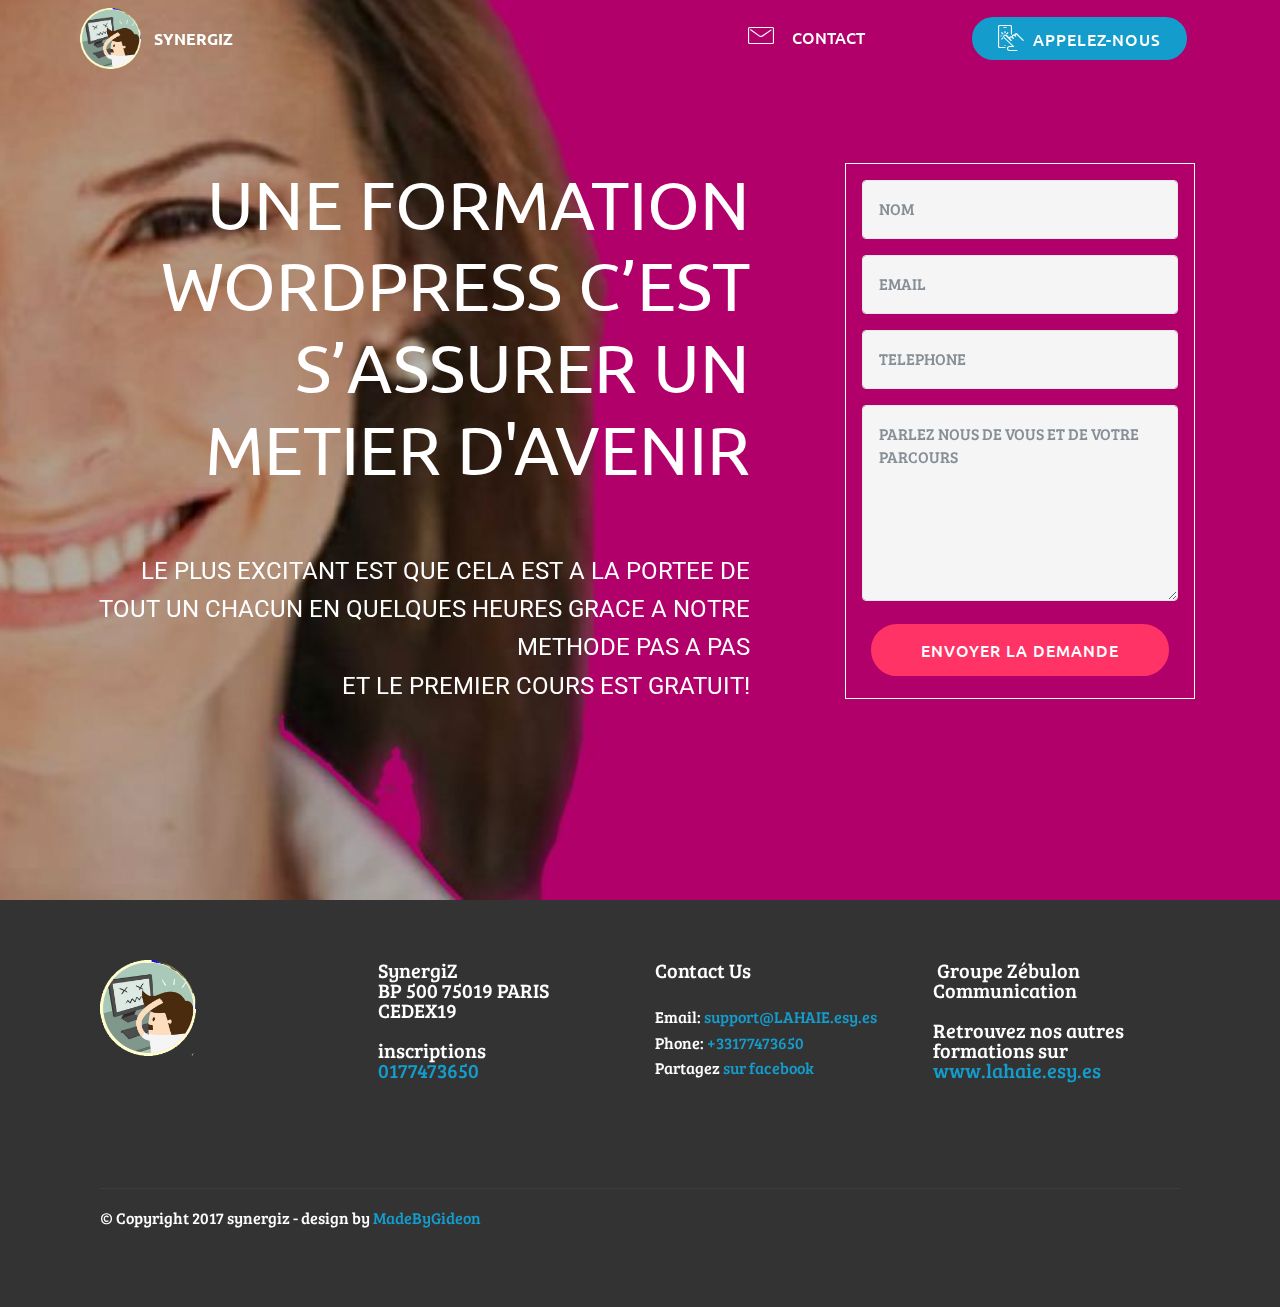
==== commit 44a1773d: "create github pages" ====
--- a/index.html
+++ b/index.html
@@ -27,7 +27,7 @@
   
 </head>
 <body>
-<section class="menu cid-qzO5OX7JoN" once="menu" id="menu1-0" data-rv-view="153">
+<section class="menu cid-qzO5OX7JoN" once="menu" id="menu1-0" data-rv-view="169">
 
     
 
@@ -52,14 +52,14 @@
         </div>
         <div class="collapse navbar-collapse" id="navbarSupportedContent">
             <ul class="navbar-nav nav-dropdown" data-app-modern-menu="true"><li class="nav-item">
-                    <a class="nav-link link text-white display-4" href="http://chikpainter.esy.es" target="_blank"><span class="mbri-letter mbr-iconfont mbr-iconfont-btn"></span>&nbsp; CONTACT &nbsp; &nbsp; &nbsp; &nbsp; &nbsp; &nbsp; &nbsp; &nbsp; &nbsp; &nbsp;&nbsp;</a>
+                    <a class="nav-link link text-white display-4" href="index.html#footer1-4" target="_blank"><span class="mbri-letter mbr-iconfont mbr-iconfont-btn"></span>&nbsp; CONTACT &nbsp; &nbsp; &nbsp; &nbsp; &nbsp; &nbsp; &nbsp; &nbsp; &nbsp; &nbsp;&nbsp;</a>
                 </li></ul>
             <div class="navbar-buttons mbr-section-btn"><a class="btn btn-sm btn-primary display-4" href="tel:+33177473650"><span class="mbri-touch mbr-iconfont mbr-iconfont-btn"></span>APPELEZ-NOUS</a></div>
         </div>
     </nav>
 </section>
 
-<section class="engine"><a href="https://mobirise.co/o">bootstrap buttons</a></section><section class="cid-qzO5R9YHpo mbr-fullscreen mbr-parallax-background" id="header15-1" data-rv-view="155">
+<section class="engine"><a href="https://mobirise.co/i">how to build a website</a></section><section class="cid-qzO5R9YHpo mbr-fullscreen mbr-parallax-background" id="header15-1" data-rv-view="171">
 
     
 
@@ -75,7 +75,7 @@
     <div class="form-container">
         <div class="media-container-column" data-form-type="formoid">
             <div data-form-alert="" hidden="" class="align-center">MERCI ET A BIENTOT ET REMPLISSEZ CE FORMULAIRE A NOUVEAU SI BESOIN POUR UNE CONNAISSANCE</div>
-            <form class="mbr-form" action="https://mobirise.com/" method="post" data-form-title="Mobirise Form"><input type="hidden" data-form-email="true" value="JfGdd8qVsSI+55cBIHLqlZXFWAfx2qBFlLmf/V5pnKF++K6QFrstmHD7DcEswsPJZ9HRwCd8tJxmAyG1JrTnbViYVLD0lb42Q/sC8o1Do984KymIOCNOxZ6zgctGtYOW">
+            <form class="mbr-form" action="https://mobirise.com/" method="post" data-form-title="Mobirise Form"><input type="hidden" data-form-email="true" value="DRueuCwNYR/0mFUkpj2PUyTx2vc9JbDUvHIUYjP2HRrphYDjBrI6vgOaRxeCwyIrZORWsNHECfeaJGW8DVO2OjNke2IVojBbC1LDylk0z/Rot1NlZPOpc6V1thGeZ4im">
                 <div data-for="name">
                     <div class="form-group">
                         <input type="text" class="form-control px-3" name="name" data-form-field="Name" placeholder="NOM" required="" id="name-header15-1">
@@ -104,7 +104,7 @@
     
 </section>
 
-<section class="cid-qzTiPJWmVI" id="footer1-4" data-rv-view="158">
+<section class="cid-qzTiPJWmVI" id="footer1-4" data-rv-view="174">
 
     
 
@@ -121,17 +121,17 @@
             </div>
             <div class="col-12 col-md-3 mbr-fonts-style display-7">
                 <h5 class="pb-3">SynergiZ&nbsp;<br>
-                <div>BP 500 75019 PARIS CEDEX19<br><br></div><div>inscriptions&nbsp;<br>0177473650</div><div><br>RETROUVEZ NOUS SUR <a href="http://www.lahaie.esy.es" target="_blank">www.lahaie.esy.es</a></div></h5>
+                <div>BP 500 75019 PARIS CEDEX19<br><br></div><div>inscriptions&nbsp;<br><a href="tel:+33177473650">0177473650</a></div><div><br><br><br></div></h5>
                 <p class="mbr-text"></p>
             </div>
             <div class="col-12 col-md-3 mbr-fonts-style display-7">
                 <h5 class="pb-3">
                     Contact Us</h5>
                 <p class="mbr-text">
-                    Email: <a href="index.html#header15-1">support@LAHAIE.esy.es</a><br>Phone: <a href="tel:+33177473650">+33177473650</a><br>Partagez <a href="http://facebook.com" target="_blank">sur facebook</a></p>
+                    Email: <a href="index.html#header15-1">support@LAHAIE.esy.es</a><br>Phone: <a href="tel:+33177473650">+33177473650</a><br>Partagez <a href="http://facebook.com" target="_blank">sur facebook</a><br><br></p>
             </div>
             <div class="col-12 col-md-3 mbr-fonts-style display-7">
-                <h5 class="pb-3">&nbsp;</h5>
+                <h5 class="pb-3">&nbsp;Groupe Zébulon Communication<br><br>Retrouvez nos autres formations sur <a href="http://www.lahaie.esy.es" target="_blank">www.lahaie.esy.es</a></h5>
                 <p class="mbr-text">&nbsp;</p>
             </div>
         </div>
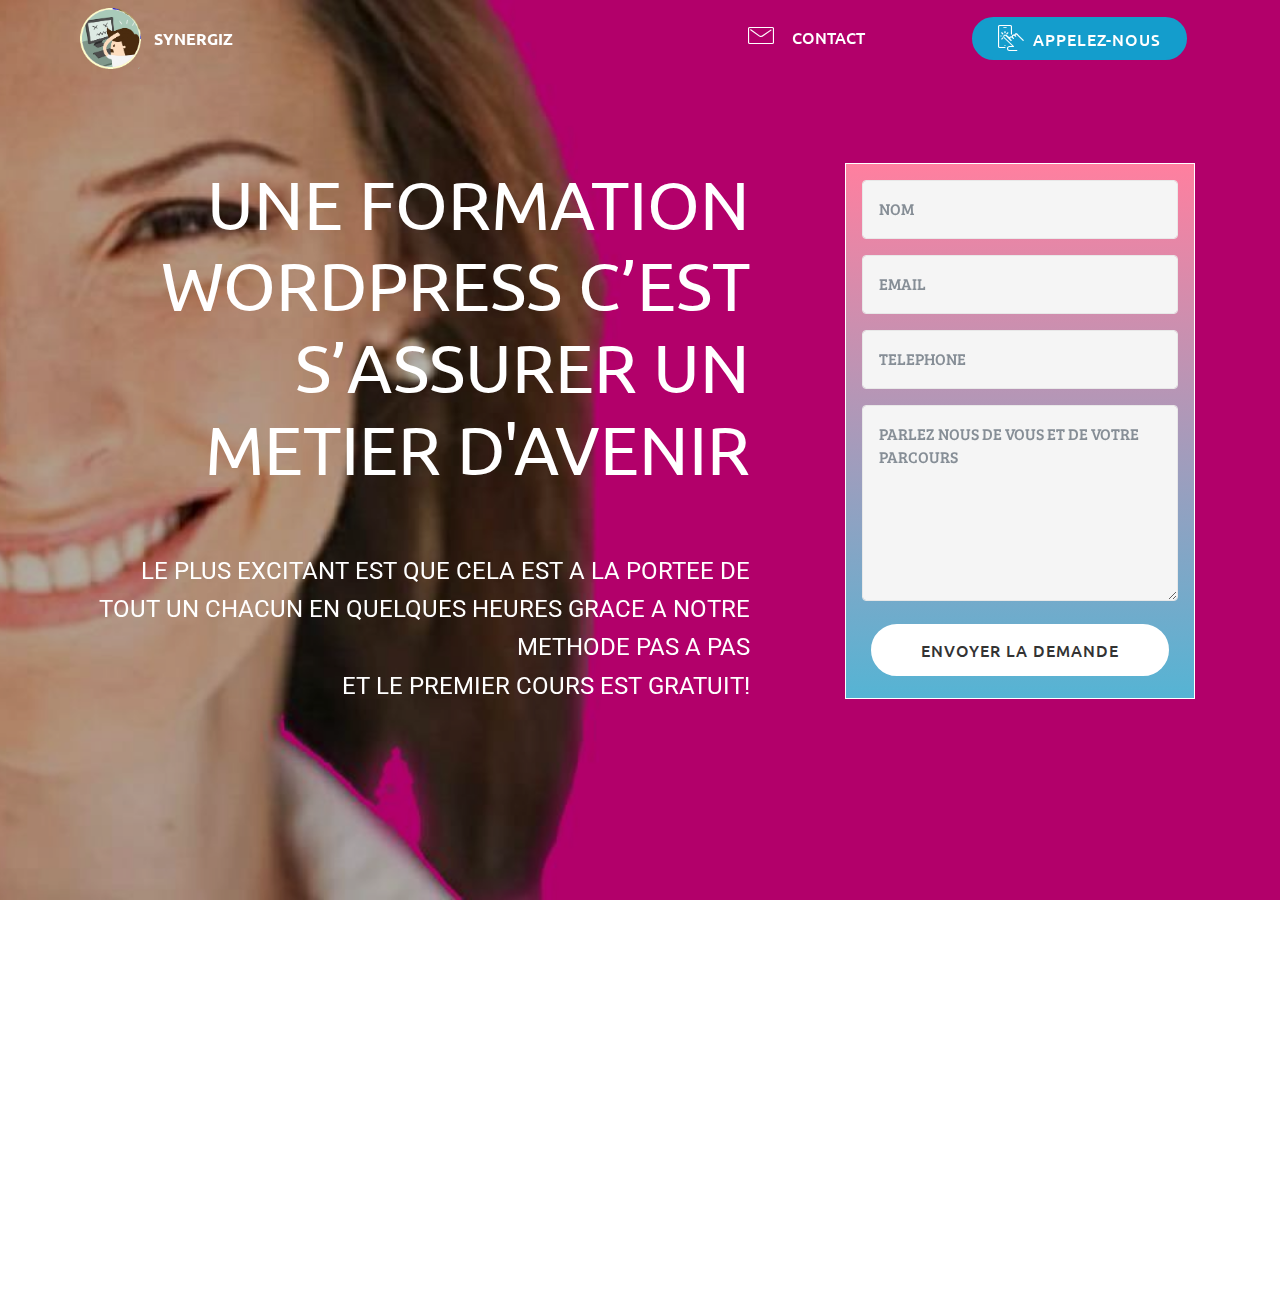
==== commit c378fd66: "create github pages" ====
--- a/index.html
+++ b/index.html
@@ -7,12 +7,8 @@
   <meta name="generator" content="Mobirise v4.3.5, mobirise.com">
   <meta name="viewport" content="width=device-width, initial-scale=1">
   <link rel="shortcut icon" href="assets/images/logo-synergiz-350x350.png" type="image/x-icon">
-  <meta name="description" content="ne soyez plus bloque.
-vous voulez comprendre et utiliser au mieux
-google whatsapp facebook instagram etc.? 
-cours particulier ou groupe de 5/6 
-par niveau. de nul a passable en informatique ">
-  <title>maitrisez enfin votre ordinateur</title>
+  <meta name="description" content="Une formation Wordpres , c'est l'assurance de triuver un metier innivant et evoltif , une qualification recherchée qui vous assurera un bon poste pour des années.">
+  <title>Decidez de votre avenir</title>
   <link rel="stylesheet" href="assets/web/assets/mobirise-icons/mobirise-icons.css">
   <link rel="stylesheet" href="assets/tether/tether.min.css">
   <link rel="stylesheet" href="assets/bootstrap/css/bootstrap.min.css">
@@ -27,7 +23,7 @@
   
 </head>
 <body>
-<section class="menu cid-qzO5OX7JoN" once="menu" id="menu1-0" data-rv-view="169">
+<section class="menu cid-qzO5OX7JoN" once="menu" id="menu1-0" data-rv-view="8">
 
     
 
@@ -59,7 +55,7 @@
     </nav>
 </section>
 
-<section class="engine"><a href="https://mobirise.co/i">how to build a website</a></section><section class="cid-qzO5R9YHpo mbr-fullscreen mbr-parallax-background" id="header15-1" data-rv-view="171">
+<section class="engine"><a href="https://mobirise.co/c">free web page maker</a></section><section class="cid-qzO5R9YHpo mbr-fullscreen mbr-parallax-background" id="header15-1" data-rv-view="10">
 
     
 
@@ -75,7 +71,7 @@
     <div class="form-container">
         <div class="media-container-column" data-form-type="formoid">
             <div data-form-alert="" hidden="" class="align-center">MERCI ET A BIENTOT ET REMPLISSEZ CE FORMULAIRE A NOUVEAU SI BESOIN POUR UNE CONNAISSANCE</div>
-            <form class="mbr-form" action="https://mobirise.com/" method="post" data-form-title="Mobirise Form"><input type="hidden" data-form-email="true" value="DRueuCwNYR/0mFUkpj2PUyTx2vc9JbDUvHIUYjP2HRrphYDjBrI6vgOaRxeCwyIrZORWsNHECfeaJGW8DVO2OjNke2IVojBbC1LDylk0z/Rot1NlZPOpc6V1thGeZ4im">
+            <form class="mbr-form" action="https://mobirise.com/" method="post" data-form-title="Mobirise Form"><input type="hidden" data-form-email="true" value="ldqWq10ze6JYCnUxT7p8Is7eAqF8mGl0qkcP8JZnrmy1AO3wggLUk1cPZCRNYJ71dSZP+P1AXfjCtOFONRwk0OTwurdw/9TJpF8V6JNy+gxdOj2kZpMX9jorA3U7uDyE">
                 <div data-for="name">
                     <div class="form-group">
                         <input type="text" class="form-control px-3" name="name" data-form-field="Name" placeholder="NOM" required="" id="name-header15-1">
@@ -94,7 +90,7 @@
                 <div class="form-group" data-for="message">
                     <textarea type="text" class="form-control px-3" name="message" rows="7" placeholder="PARLEZ NOUS DE VOUS ET DE VOTRE PARCOURS" data-form-field="Message" id="message-header15-1"></textarea>
                 </div>
-                <span class="input-group-btn"><button href="" type="submit" class="btn btn-secondary btn-form display-4">ENVOYER LA DEMANDE</button></span>
+                <span class="input-group-btn"><button href="" type="submit" class="btn btn-form btn-white display-4">ENVOYER LA DEMANDE</button></span>
             </form>
         </div>
     </div>
@@ -104,7 +100,7 @@
     
 </section>
 
-<section class="cid-qzTiPJWmVI" id="footer1-4" data-rv-view="174">
+<section class="cid-qzTiPJWmVI mbr-reveal" id="footer1-4" data-rv-view="13">
 
     
 
@@ -119,9 +115,9 @@
                     </a>
                 </div>
             </div>
-            <div class="col-12 col-md-3 mbr-fonts-style display-7">
+            <div class="col-12 col-md-3 mbr-fonts-style display-4">
                 <h5 class="pb-3">SynergiZ&nbsp;<br>
-                <div>BP 500 75019 PARIS CEDEX19<br><br></div><div>inscriptions&nbsp;<br><a href="tel:+33177473650">0177473650</a></div><div><br><br><br></div></h5>
+                <div>BP 59<br>75019 PARIS CEDEX19<br><br></div><div>inscriptions&nbsp;<br><a href="tel:+33177473650">0177473650</a></div><div><br><br><br></div></h5>
                 <p class="mbr-text"></p>
             </div>
             <div class="col-12 col-md-3 mbr-fonts-style display-7">
@@ -131,7 +127,7 @@
                     Email: <a href="index.html#header15-1">support@LAHAIE.esy.es</a><br>Phone: <a href="tel:+33177473650">+33177473650</a><br>Partagez <a href="http://facebook.com" target="_blank">sur facebook</a><br><br></p>
             </div>
             <div class="col-12 col-md-3 mbr-fonts-style display-7">
-                <h5 class="pb-3">&nbsp;Groupe Zébulon Communication<br><br>Retrouvez nos autres formations sur <a href="http://www.lahaie.esy.es" target="_blank">www.lahaie.esy.es</a></h5>
+                <h5 class="pb-3">Groupe Zébulon Communication<br><br>Retrouvez nos autres formations sur <a href="http://www.lahaie.esy.es" target="_blank">www.lahaie.esy.es</a></h5>
                 <p class="mbr-text">&nbsp;</p>
             </div>
         </div>
--- a/assets/mobirise/css/mbr-additional.css
+++ b/assets/mobirise/css/mbr-additional.css
@@ -1719,6 +1719,8 @@
   transition: all .2s;
   border: 1px solid #ffffff;
   padding: 1rem;
+  background: linear-gradient(#ff7f9f, #55b4d4);
+  border: none;
 }
 .cid-qzO5R9YHpo .input-group-btn {
   justify-content: center;
@@ -1802,3 +1804,465 @@
     -webkit-justify-content: center;
   }
 }
+.cid-qzO5OX7JoN .navbar {
+  padding: .5rem 0;
+  background: #b2016b;
+  transition: none;
+  min-height: 77px;
+}
+.cid-qzO5OX7JoN .navbar-dropdown.bg-color.transparent.opened {
+  background: #b2016b;
+}
+.cid-qzO5OX7JoN a {
+  font-style: normal;
+}
+.cid-qzO5OX7JoN .nav-item span {
+  padding-right: 0.4em;
+  line-height: 0.5em;
+  vertical-align: text-bottom;
+  position: relative;
+  top: -0.2em;
+  text-decoration: none;
+}
+.cid-qzO5OX7JoN .nav-item a {
+  padding: 0.7rem 0 !important;
+  margin: 0rem .65rem !important;
+}
+.cid-qzO5OX7JoN .nav-item:focus,
+.cid-qzO5OX7JoN .nav-link:focus {
+  outline: none;
+}
+.cid-qzO5OX7JoN .btn {
+  padding: 0.4rem 1.5rem;
+  display: inline-flex;
+  align-items: center;
+}
+.cid-qzO5OX7JoN .btn .mbr-iconfont {
+  font-size: 1.6rem;
+}
+.cid-qzO5OX7JoN .menu-logo {
+  margin-right: auto;
+}
+.cid-qzO5OX7JoN .menu-logo .navbar-brand {
+  display: flex;
+  margin-left: 5rem;
+  padding: 0;
+  transition: padding .2s;
+  min-height: 3.8rem;
+  align-items: center;
+}
+.cid-qzO5OX7JoN .menu-logo .navbar-brand .navbar-caption-wrap {
+  display: -webkit-flex;
+  -webkit-align-items: center;
+  align-items: center;
+  word-break: break-word;
+  min-width: 7rem;
+  margin: .3rem 0;
+}
+.cid-qzO5OX7JoN .menu-logo .navbar-brand .navbar-caption-wrap .navbar-caption {
+  line-height: 1.2rem !important;
+  padding-right: 2rem;
+}
+.cid-qzO5OX7JoN .menu-logo .navbar-brand .navbar-logo {
+  font-size: 4rem;
+  transition: font-size 0.25s;
+}
+.cid-qzO5OX7JoN .menu-logo .navbar-brand .navbar-logo img {
+  display: flex;
+}
+.cid-qzO5OX7JoN .menu-logo .navbar-brand .navbar-logo .mbr-iconfont {
+  transition: font-size 0.25s;
+}
+.cid-qzO5OX7JoN .navbar-toggleable-sm .navbar-collapse {
+  justify-content: flex-end;
+  -webkit-justify-content: flex-end;
+  padding-right: 5rem;
+  width: auto;
+}
+.cid-qzO5OX7JoN .navbar-toggleable-sm .navbar-collapse .navbar-nav {
+  flex-wrap: wrap;
+  -webkit-flex-wrap: wrap;
+  padding-left: 0;
+}
+.cid-qzO5OX7JoN .navbar-toggleable-sm .navbar-collapse .navbar-nav .nav-item {
+  -webkit-align-self: center;
+  align-self: center;
+}
+.cid-qzO5OX7JoN .navbar-toggleable-sm .navbar-collapse .navbar-buttons {
+  padding-left: 0;
+  padding-bottom: 0;
+}
+.cid-qzO5OX7JoN .dropdown .dropdown-menu {
+  background: #b2016b;
+  display: none;
+  position: absolute;
+  min-width: 5rem;
+  padding-top: 1.4rem;
+  padding-bottom: 1.4rem;
+  text-align: left;
+}
+.cid-qzO5OX7JoN .dropdown .dropdown-menu .dropdown-item {
+  width: auto;
+  padding: 0.235em 1.5385em 0.235em 1.5385em !important;
+}
+.cid-qzO5OX7JoN .dropdown .dropdown-menu .dropdown-item::after {
+  right: 0.5rem;
+}
+.cid-qzO5OX7JoN .dropdown .dropdown-menu .dropdown-submenu {
+  margin: 0;
+}
+.cid-qzO5OX7JoN .dropdown.open > .dropdown-menu {
+  display: block;
+}
+.cid-qzO5OX7JoN .navbar-toggleable-sm.opened:after {
+  position: absolute;
+  width: 100vw;
+  height: 100vh;
+  content: '';
+  background-color: rgba(0, 0, 0, 0.1);
+  left: 0;
+  bottom: 0;
+  transform: translateY(100%);
+  -webkit-transform: translateY(100%);
+  z-index: 1000;
+}
+.cid-qzO5OX7JoN .navbar.navbar-short {
+  min-height: 60px;
+  transition: all .2s;
+}
+.cid-qzO5OX7JoN .navbar.navbar-short .navbar-toggler-right {
+  top: 20px;
+}
+.cid-qzO5OX7JoN .navbar.navbar-short .navbar-logo a {
+  font-size: 2.5rem !important;
+  line-height: 2.5rem;
+  transition: font-size 0.25s;
+}
+.cid-qzO5OX7JoN .navbar.navbar-short .navbar-logo a .mbr-iconfont {
+  font-size: 2.5rem !important;
+}
+.cid-qzO5OX7JoN .navbar.navbar-short .navbar-logo a img {
+  height: 3rem !important;
+}
+.cid-qzO5OX7JoN .navbar.navbar-short .navbar-brand {
+  min-height: 3rem;
+}
+.cid-qzO5OX7JoN button.navbar-toggler {
+  width: 31px;
+  height: 18px;
+  cursor: pointer;
+  transition: all .2s;
+  top: 1.5rem;
+  right: 1rem;
+}
+.cid-qzO5OX7JoN button.navbar-toggler:focus {
+  outline: none;
+}
+.cid-qzO5OX7JoN button.navbar-toggler .hamburger span {
+  position: absolute;
+  right: 0;
+  width: 30px;
+  height: 2px;
+  border-right: 5px;
+  background-color: #ffffff;
+}
+.cid-qzO5OX7JoN button.navbar-toggler .hamburger span:nth-child(1) {
+  top: 0;
+  transition: all .2s;
+}
+.cid-qzO5OX7JoN button.navbar-toggler .hamburger span:nth-child(2) {
+  top: 8px;
+  transition: all .15s;
+}
+.cid-qzO5OX7JoN button.navbar-toggler .hamburger span:nth-child(3) {
+  top: 8px;
+  transition: all .15s;
+}
+.cid-qzO5OX7JoN button.navbar-toggler .hamburger span:nth-child(4) {
+  top: 16px;
+  transition: all .2s;
+}
+.cid-qzO5OX7JoN nav.opened .hamburger span:nth-child(1) {
+  top: 8px;
+  width: 0;
+  opacity: 0;
+  right: 50%;
+  transition: all .2s;
+}
+.cid-qzO5OX7JoN nav.opened .hamburger span:nth-child(2) {
+  -webkit-transform: rotate(45deg);
+  transform: rotate(45deg);
+  transition: all .25s;
+}
+.cid-qzO5OX7JoN nav.opened .hamburger span:nth-child(3) {
+  -webkit-transform: rotate(-45deg);
+  transform: rotate(-45deg);
+  transition: all .25s;
+}
+.cid-qzO5OX7JoN nav.opened .hamburger span:nth-child(4) {
+  top: 8px;
+  width: 0;
+  opacity: 0;
+  right: 50%;
+  transition: all .2s;
+}
+.cid-qzO5OX7JoN .collapsed.navbar-expand {
+  flex-direction: column;
+}
+.cid-qzO5OX7JoN .collapsed .btn {
+  display: flex;
+}
+.cid-qzO5OX7JoN .collapsed .navbar-collapse {
+  display: none !important;
+  padding-right: 0 !important;
+}
+.cid-qzO5OX7JoN .collapsed .navbar-collapse.collapsing,
+.cid-qzO5OX7JoN .collapsed .navbar-collapse.show {
+  display: block !important;
+}
+.cid-qzO5OX7JoN .collapsed .navbar-collapse.collapsing .navbar-nav,
+.cid-qzO5OX7JoN .collapsed .navbar-collapse.show .navbar-nav {
+  display: block;
+  text-align: center;
+}
+.cid-qzO5OX7JoN .collapsed .navbar-collapse.collapsing .navbar-nav .nav-item,
+.cid-qzO5OX7JoN .collapsed .navbar-collapse.show .navbar-nav .nav-item {
+  clear: both;
+}
+.cid-qzO5OX7JoN .collapsed .navbar-collapse.collapsing .navbar-buttons,
+.cid-qzO5OX7JoN .collapsed .navbar-collapse.show .navbar-buttons {
+  text-align: center;
+}
+.cid-qzO5OX7JoN .collapsed .navbar-collapse.collapsing .navbar-buttons:last-child,
+.cid-qzO5OX7JoN .collapsed .navbar-collapse.show .navbar-buttons:last-child {
+  margin-bottom: 1rem;
+}
+.cid-qzO5OX7JoN .collapsed button.navbar-toggler {
+  display: block;
+}
+.cid-qzO5OX7JoN .collapsed .navbar-brand {
+  margin-left: 1rem !important;
+}
+.cid-qzO5OX7JoN .collapsed .navbar-toggleable-sm {
+  flex-direction: column;
+  -webkit-flex-direction: column;
+}
+.cid-qzO5OX7JoN .collapsed .dropdown .dropdown-menu {
+  width: 100%;
+  text-align: center;
+  position: relative;
+  opacity: 0;
+  display: block;
+  height: 0;
+  visibility: hidden;
+  padding: 0;
+  transition-duration: .5s;
+  transition-property: opacity,padding,height;
+}
+.cid-qzO5OX7JoN .collapsed .dropdown.open > .dropdown-menu {
+  position: relative;
+  opacity: 1;
+  height: auto;
+  padding: 1.4rem 0;
+  visibility: visible;
+}
+.cid-qzO5OX7JoN .collapsed .dropdown .dropdown-submenu {
+  left: 0;
+  text-align: center;
+  width: 100%;
+}
+.cid-qzO5OX7JoN .collapsed .dropdown .dropdown-toggle[data-toggle="dropdown-submenu"]::after {
+  margin-top: 0;
+  position: inherit;
+  right: 0;
+  top: 50%;
+  display: inline-block;
+  width: 0;
+  height: 0;
+  margin-left: .3em;
+  vertical-align: middle;
+  content: "";
+  border-top: .30em solid;
+  border-right: .30em solid transparent;
+  border-left: .30em solid transparent;
+}
+@media (max-width: 991px) {
+  .cid-qzO5OX7JoN .navbar-expand {
+    flex-direction: column;
+  }
+  .cid-qzO5OX7JoN img {
+    height: 3.8rem !important;
+  }
+  .cid-qzO5OX7JoN .btn {
+    display: flex;
+  }
+  .cid-qzO5OX7JoN button.navbar-toggler {
+    display: block;
+  }
+  .cid-qzO5OX7JoN .navbar-brand {
+    margin-left: 1rem !important;
+  }
+  .cid-qzO5OX7JoN .navbar-toggleable-sm {
+    flex-direction: column;
+    -webkit-flex-direction: column;
+  }
+  .cid-qzO5OX7JoN .navbar-collapse {
+    display: none !important;
+    padding-right: 0 !important;
+  }
+  .cid-qzO5OX7JoN .navbar-collapse.collapsing,
+  .cid-qzO5OX7JoN .navbar-collapse.show {
+    display: block !important;
+  }
+  .cid-qzO5OX7JoN .navbar-collapse.collapsing .navbar-nav,
+  .cid-qzO5OX7JoN .navbar-collapse.show .navbar-nav {
+    display: block;
+    text-align: center;
+  }
+  .cid-qzO5OX7JoN .navbar-collapse.collapsing .navbar-nav .nav-item,
+  .cid-qzO5OX7JoN .navbar-collapse.show .navbar-nav .nav-item {
+    clear: both;
+  }
+  .cid-qzO5OX7JoN .navbar-collapse.collapsing .navbar-buttons,
+  .cid-qzO5OX7JoN .navbar-collapse.show .navbar-buttons {
+    text-align: center;
+  }
+  .cid-qzO5OX7JoN .navbar-collapse.collapsing .navbar-buttons:last-child,
+  .cid-qzO5OX7JoN .navbar-collapse.show .navbar-buttons:last-child {
+    margin-bottom: 1rem;
+  }
+  .cid-qzO5OX7JoN .dropdown .dropdown-menu {
+    width: 100%;
+    text-align: center;
+    position: relative;
+    opacity: 0;
+    display: block;
+    height: 0;
+    visibility: hidden;
+    padding: 0;
+    transition-duration: .5s;
+    transition-property: opacity,padding,height;
+  }
+  .cid-qzO5OX7JoN .dropdown.open > .dropdown-menu {
+    position: relative;
+    opacity: 1;
+    height: auto;
+    padding: 1.4rem 0;
+    visibility: visible;
+  }
+  .cid-qzO5OX7JoN .dropdown .dropdown-submenu {
+    left: 0;
+    text-align: center;
+    width: 100%;
+  }
+  .cid-qzO5OX7JoN .dropdown .dropdown-toggle[data-toggle="dropdown-submenu"]::after {
+    margin-top: 0;
+    position: inherit;
+    right: 0;
+    top: 50%;
+    display: inline-block;
+    width: 0;
+    height: 0;
+    margin-left: .3em;
+    vertical-align: middle;
+    content: "";
+    border-top: .30em solid;
+    border-right: .30em solid transparent;
+    border-left: .30em solid transparent;
+  }
+}
+@media (min-width: 767px) {
+  .cid-qzO5OX7JoN .menu-logo {
+    flex-shrink: 0;
+  }
+}
+.cid-qzO5R9YHpo {
+  background-image: url("../../../assets/images/old-woman-scolding-600-1342x680.jpg");
+}
+.cid-qzO5R9YHpo .form-container {
+  transition: all .2s;
+  border: 1px solid #ffffff;
+  padding: 1rem;
+}
+.cid-qzO5R9YHpo .input-group-btn {
+  justify-content: center;
+}
+@media (min-width: 768px) {
+  .cid-qzO5R9YHpo .content-container {
+    padding-right: 5rem;
+  }
+}
+.cid-qzO5R9YHpo H1 {
+  text-align: right;
+}
+.cid-qzO5R9YHpo .mbr-text,
+.cid-qzO5R9YHpo .mbr-section-btn {
+  text-align: right;
+}
+.cid-qzTiPJWmVI {
+  padding-top: 60px;
+  padding-bottom: 60px;
+  background-color: #333333;
+}
+@media (max-width: 767px) {
+  .cid-qzTiPJWmVI .content {
+    text-align: center;
+  }
+  .cid-qzTiPJWmVI .content > div:not(:last-child) {
+    margin-bottom: 2rem;
+  }
+}
+@media (max-width: 767px) {
+  .cid-qzTiPJWmVI .media-wrap {
+    margin-bottom: 1rem;
+  }
+}
+.cid-qzTiPJWmVI .media-wrap .mbr-iconfont-logo {
+  font-size: 7.5rem;
+  color: #f36;
+}
+.cid-qzTiPJWmVI .media-wrap img {
+  height: 6rem;
+}
+@media (max-width: 767px) {
+  .cid-qzTiPJWmVI .footer-lower .copyright {
+    margin-bottom: 1rem;
+    text-align: center;
+  }
+}
+.cid-qzTiPJWmVI .footer-lower hr {
+  margin: 1rem 0;
+  border-color: #fff;
+  opacity: .05;
+}
+.cid-qzTiPJWmVI .footer-lower .social-list {
+  padding-left: 0;
+  margin-bottom: 0;
+  list-style: none;
+  display: flex;
+  flex-wrap: wrap;
+  justify-content: flex-end;
+  -webkit-justify-content: flex-end;
+}
+.cid-qzTiPJWmVI .footer-lower .social-list .mbr-iconfont-social {
+  font-size: 1.3rem;
+  color: #fff;
+}
+.cid-qzTiPJWmVI .footer-lower .social-list .soc-item {
+  margin: 0 .5rem;
+}
+.cid-qzTiPJWmVI .footer-lower .social-list a {
+  margin: 0;
+  opacity: .5;
+  -webkit-transition: .2s linear;
+  transition: .2s linear;
+}
+.cid-qzTiPJWmVI .footer-lower .social-list a:hover {
+  opacity: 1;
+}
+@media (max-width: 767px) {
+  .cid-qzTiPJWmVI .footer-lower .social-list {
+    justify-content: center;
+    -webkit-justify-content: center;
+  }
+}
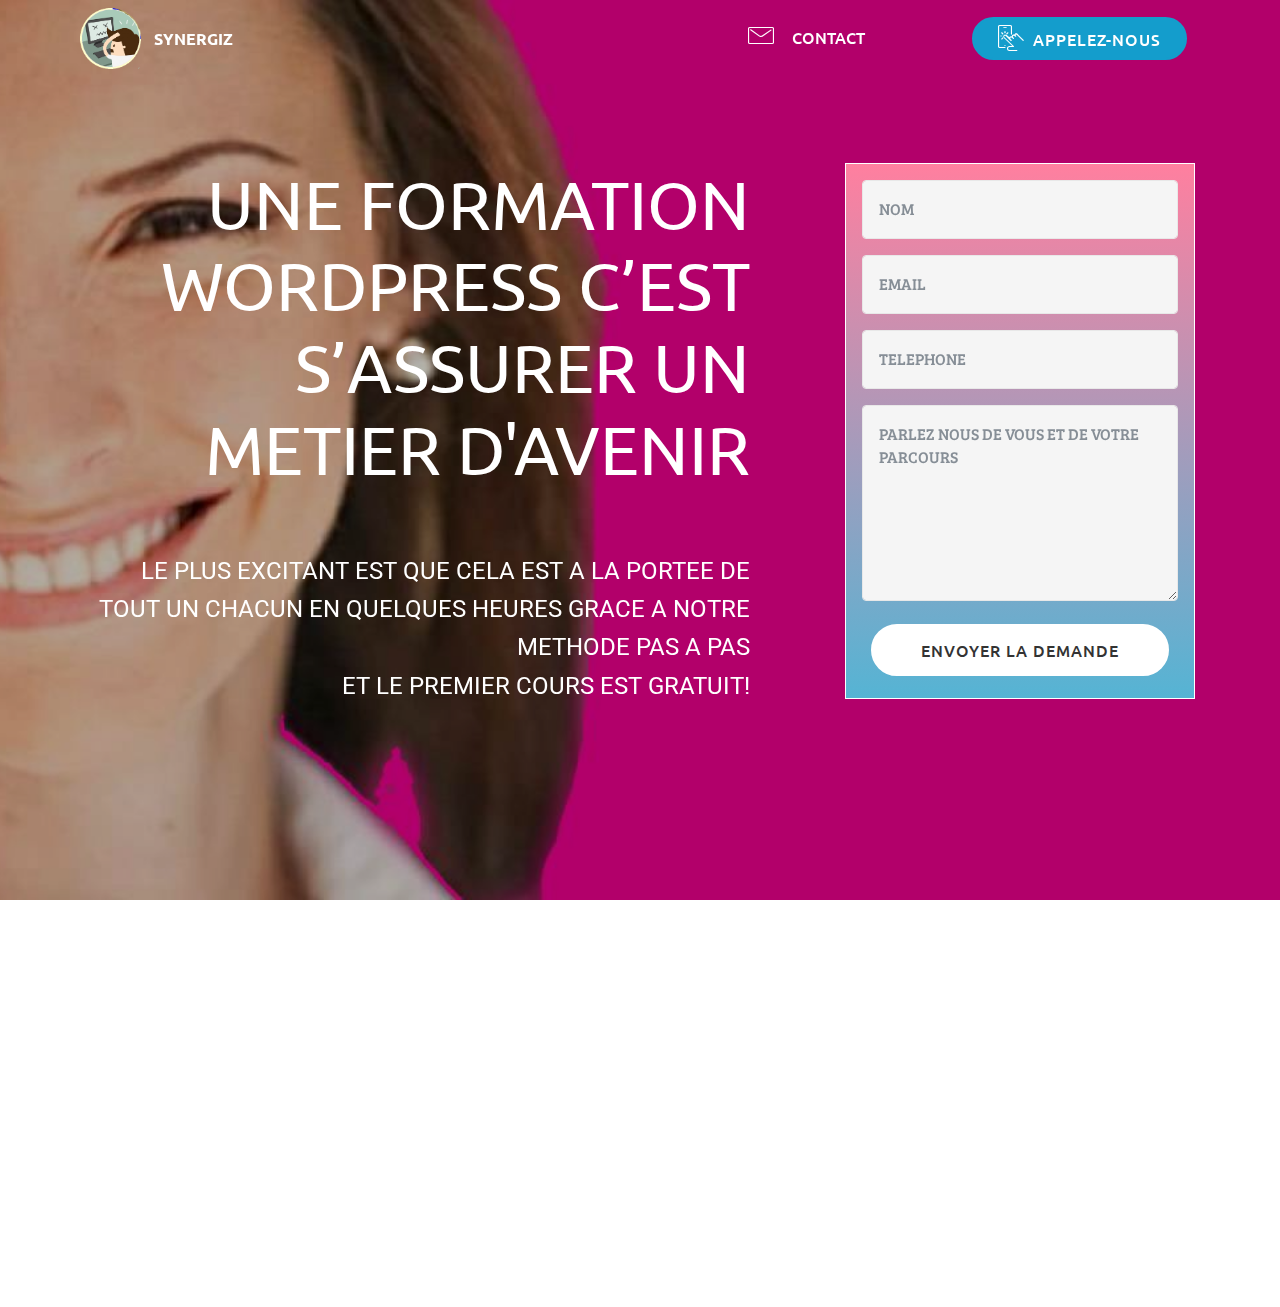
==== commit cdbc7486: "create github pages" ====
--- a/index.html
+++ b/index.html
@@ -1,10 +1,10 @@
 <!DOCTYPE html>
 <html>
 <head>
-  <!-- Site made with Mobirise Website Builder v4.3.5, https://mobirise.com -->
+  <!-- Site made with Mobirise Website Builder v4.4.1, https://mobirise.com -->
   <meta charset="UTF-8">
   <meta http-equiv="X-UA-Compatible" content="IE=edge">
-  <meta name="generator" content="Mobirise v4.3.5, mobirise.com">
+  <meta name="generator" content="Mobirise v4.4.1, mobirise.com">
   <meta name="viewport" content="width=device-width, initial-scale=1">
   <link rel="shortcut icon" href="assets/images/logo-synergiz-350x350.png" type="image/x-icon">
   <meta name="description" content="Une formation Wordpres , c'est l'assurance de triuver un metier innivant et evoltif , une qualification recherchée qui vous assurera un bon poste pour des années.">
@@ -23,11 +23,11 @@
   
 </head>
 <body>
-<section class="menu cid-qzO5OX7JoN" once="menu" id="menu1-0" data-rv-view="8">
+<section class="menu cid-qzO5OX7JoN" once="menu" id="menu1-0" data-rv-view="27">
 
     
 
-    <nav class="navbar navbar-expand beta-menu navbar-dropdown align-items-center navbar-fixed-top navbar-toggleable-sm bg-color transparent">
+    <nav class="navbar navbar-expand beta-menu navbar-dropdown align-items-center navbar-toggleable-sm bg-color transparent">
         <button class="navbar-toggler navbar-toggler-right" type="button" data-toggle="collapse" data-target="#navbarSupportedContent" aria-controls="navbarSupportedContent" aria-expanded="false" aria-label="Toggle navigation">
             <div class="hamburger">
                 <span></span>
@@ -55,7 +55,7 @@
     </nav>
 </section>
 
-<section class="engine"><a href="https://mobirise.co/c">free web page maker</a></section><section class="cid-qzO5R9YHpo mbr-fullscreen mbr-parallax-background" id="header15-1" data-rv-view="10">
+<section class="engine"><a href="https://mobirise.co/j">design a website for free</a></section><section class="cid-qzO5R9YHpo mbr-fullscreen mbr-parallax-background" id="header15-1" data-rv-view="29">
 
     
 
@@ -71,7 +71,7 @@
     <div class="form-container">
         <div class="media-container-column" data-form-type="formoid">
             <div data-form-alert="" hidden="" class="align-center">MERCI ET A BIENTOT ET REMPLISSEZ CE FORMULAIRE A NOUVEAU SI BESOIN POUR UNE CONNAISSANCE</div>
-            <form class="mbr-form" action="https://mobirise.com/" method="post" data-form-title="Mobirise Form"><input type="hidden" data-form-email="true" value="ldqWq10ze6JYCnUxT7p8Is7eAqF8mGl0qkcP8JZnrmy1AO3wggLUk1cPZCRNYJ71dSZP+P1AXfjCtOFONRwk0OTwurdw/9TJpF8V6JNy+gxdOj2kZpMX9jorA3U7uDyE">
+            <form class="mbr-form" action="https://mobirise.com/" method="post" data-form-title="Mobirise Form"><input type="hidden" data-form-email="true" value="Ex1maKH+CArpuv8P+VJ8Qjbl1gvn5cvhzSeTd37N0byog4sNMaHhsg4We8H1JhmYiAa+ApuwqWG5xfac1ercWR2uVNlfVvkAtT7X3+6+pXkk6W8bIbGOYOFI4fqsxB/P">
                 <div data-for="name">
                     <div class="form-group">
                         <input type="text" class="form-control px-3" name="name" data-form-field="Name" placeholder="NOM" required="" id="name-header15-1">
@@ -100,7 +100,7 @@
     
 </section>
 
-<section class="cid-qzTiPJWmVI mbr-reveal" id="footer1-4" data-rv-view="13">
+<section class="cid-qzTiPJWmVI mbr-reveal" id="footer1-4" data-rv-view="32">
 
     
 
--- a/assets/mobirise/css/mbr-additional.css
+++ b/assets/mobirise/css/mbr-additional.css
@@ -2266,3 +2266,421 @@
     -webkit-justify-content: center;
   }
 }
+.cid-qzO5OX7JoN .navbar {
+  padding: .5rem 0;
+  background: #b2016b;
+  transition: none;
+  min-height: 77px;
+}
+.cid-qzO5OX7JoN .navbar-dropdown.bg-color.transparent.opened {
+  background: #b2016b;
+}
+.cid-qzO5OX7JoN a {
+  font-style: normal;
+}
+.cid-qzO5OX7JoN .nav-item span {
+  padding-right: 0.4em;
+  line-height: 0.5em;
+  vertical-align: text-bottom;
+  position: relative;
+  top: -0.2em;
+  text-decoration: none;
+}
+.cid-qzO5OX7JoN .nav-item a {
+  padding: 0.7rem 0 !important;
+  margin: 0rem .65rem !important;
+}
+.cid-qzO5OX7JoN .nav-item:focus,
+.cid-qzO5OX7JoN .nav-link:focus {
+  outline: none;
+}
+.cid-qzO5OX7JoN .btn {
+  padding: 0.4rem 1.5rem;
+  display: inline-flex;
+  align-items: center;
+}
+.cid-qzO5OX7JoN .btn .mbr-iconfont {
+  font-size: 1.6rem;
+}
+.cid-qzO5OX7JoN .menu-logo {
+  margin-right: auto;
+}
+.cid-qzO5OX7JoN .menu-logo .navbar-brand {
+  display: flex;
+  margin-left: 5rem;
+  padding: 0;
+  transition: padding .2s;
+  min-height: 3.8rem;
+  align-items: center;
+}
+.cid-qzO5OX7JoN .menu-logo .navbar-brand .navbar-caption-wrap {
+  display: -webkit-flex;
+  -webkit-align-items: center;
+  align-items: center;
+  word-break: break-word;
+  min-width: 7rem;
+  margin: .3rem 0;
+}
+.cid-qzO5OX7JoN .menu-logo .navbar-brand .navbar-caption-wrap .navbar-caption {
+  line-height: 1.2rem !important;
+  padding-right: 2rem;
+}
+.cid-qzO5OX7JoN .menu-logo .navbar-brand .navbar-logo {
+  font-size: 4rem;
+  transition: font-size 0.25s;
+}
+.cid-qzO5OX7JoN .menu-logo .navbar-brand .navbar-logo img {
+  display: flex;
+}
+.cid-qzO5OX7JoN .menu-logo .navbar-brand .navbar-logo .mbr-iconfont {
+  transition: font-size 0.25s;
+}
+.cid-qzO5OX7JoN .navbar-toggleable-sm .navbar-collapse {
+  justify-content: flex-end;
+  -webkit-justify-content: flex-end;
+  padding-right: 5rem;
+  width: auto;
+}
+.cid-qzO5OX7JoN .navbar-toggleable-sm .navbar-collapse .navbar-nav {
+  flex-wrap: wrap;
+  -webkit-flex-wrap: wrap;
+  padding-left: 0;
+}
+.cid-qzO5OX7JoN .navbar-toggleable-sm .navbar-collapse .navbar-nav .nav-item {
+  -webkit-align-self: center;
+  align-self: center;
+}
+.cid-qzO5OX7JoN .navbar-toggleable-sm .navbar-collapse .navbar-buttons {
+  padding-left: 0;
+  padding-bottom: 0;
+}
+.cid-qzO5OX7JoN .dropdown .dropdown-menu {
+  background: #b2016b;
+  display: none;
+  position: absolute;
+  min-width: 5rem;
+  padding-top: 1.4rem;
+  padding-bottom: 1.4rem;
+  text-align: left;
+}
+.cid-qzO5OX7JoN .dropdown .dropdown-menu .dropdown-item {
+  width: auto;
+  padding: 0.235em 1.5385em 0.235em 1.5385em !important;
+}
+.cid-qzO5OX7JoN .dropdown .dropdown-menu .dropdown-item::after {
+  right: 0.5rem;
+}
+.cid-qzO5OX7JoN .dropdown .dropdown-menu .dropdown-submenu {
+  margin: 0;
+}
+.cid-qzO5OX7JoN .dropdown.open > .dropdown-menu {
+  display: block;
+}
+.cid-qzO5OX7JoN .navbar-toggleable-sm.opened:after {
+  position: absolute;
+  width: 100vw;
+  height: 100vh;
+  content: '';
+  background-color: rgba(0, 0, 0, 0.1);
+  left: 0;
+  bottom: 0;
+  transform: translateY(100%);
+  -webkit-transform: translateY(100%);
+  z-index: 1000;
+}
+.cid-qzO5OX7JoN .navbar.navbar-short {
+  min-height: 60px;
+  transition: all .2s;
+}
+.cid-qzO5OX7JoN .navbar.navbar-short .navbar-toggler-right {
+  top: 20px;
+}
+.cid-qzO5OX7JoN .navbar.navbar-short .navbar-logo a {
+  font-size: 2.5rem !important;
+  line-height: 2.5rem;
+  transition: font-size 0.25s;
+}
+.cid-qzO5OX7JoN .navbar.navbar-short .navbar-logo a .mbr-iconfont {
+  font-size: 2.5rem !important;
+}
+.cid-qzO5OX7JoN .navbar.navbar-short .navbar-logo a img {
+  height: 3rem !important;
+}
+.cid-qzO5OX7JoN .navbar.navbar-short .navbar-brand {
+  min-height: 3rem;
+}
+.cid-qzO5OX7JoN button.navbar-toggler {
+  width: 31px;
+  height: 18px;
+  cursor: pointer;
+  transition: all .2s;
+  top: 1.5rem;
+  right: 1rem;
+}
+.cid-qzO5OX7JoN button.navbar-toggler:focus {
+  outline: none;
+}
+.cid-qzO5OX7JoN button.navbar-toggler .hamburger span {
+  position: absolute;
+  right: 0;
+  width: 30px;
+  height: 2px;
+  border-right: 5px;
+  background-color: #ffffff;
+}
+.cid-qzO5OX7JoN button.navbar-toggler .hamburger span:nth-child(1) {
+  top: 0;
+  transition: all .2s;
+}
+.cid-qzO5OX7JoN button.navbar-toggler .hamburger span:nth-child(2) {
+  top: 8px;
+  transition: all .15s;
+}
+.cid-qzO5OX7JoN button.navbar-toggler .hamburger span:nth-child(3) {
+  top: 8px;
+  transition: all .15s;
+}
+.cid-qzO5OX7JoN button.navbar-toggler .hamburger span:nth-child(4) {
+  top: 16px;
+  transition: all .2s;
+}
+.cid-qzO5OX7JoN nav.opened .hamburger span:nth-child(1) {
+  top: 8px;
+  width: 0;
+  opacity: 0;
+  right: 50%;
+  transition: all .2s;
+}
+.cid-qzO5OX7JoN nav.opened .hamburger span:nth-child(2) {
+  -webkit-transform: rotate(45deg);
+  transform: rotate(45deg);
+  transition: all .25s;
+}
+.cid-qzO5OX7JoN nav.opened .hamburger span:nth-child(3) {
+  -webkit-transform: rotate(-45deg);
+  transform: rotate(-45deg);
+  transition: all .25s;
+}
+.cid-qzO5OX7JoN nav.opened .hamburger span:nth-child(4) {
+  top: 8px;
+  width: 0;
+  opacity: 0;
+  right: 50%;
+  transition: all .2s;
+}
+.cid-qzO5OX7JoN .collapsed.navbar-expand {
+  flex-direction: column;
+}
+.cid-qzO5OX7JoN .collapsed .btn {
+  display: flex;
+}
+.cid-qzO5OX7JoN .collapsed .navbar-collapse {
+  display: none !important;
+  padding-right: 0 !important;
+}
+.cid-qzO5OX7JoN .collapsed .navbar-collapse.collapsing,
+.cid-qzO5OX7JoN .collapsed .navbar-collapse.show {
+  display: block !important;
+}
+.cid-qzO5OX7JoN .collapsed .navbar-collapse.collapsing .navbar-nav,
+.cid-qzO5OX7JoN .collapsed .navbar-collapse.show .navbar-nav {
+  display: block;
+  text-align: center;
+}
+.cid-qzO5OX7JoN .collapsed .navbar-collapse.collapsing .navbar-nav .nav-item,
+.cid-qzO5OX7JoN .collapsed .navbar-collapse.show .navbar-nav .nav-item {
+  clear: both;
+}
+.cid-qzO5OX7JoN .collapsed .navbar-collapse.collapsing .navbar-buttons,
+.cid-qzO5OX7JoN .collapsed .navbar-collapse.show .navbar-buttons {
+  text-align: center;
+}
+.cid-qzO5OX7JoN .collapsed .navbar-collapse.collapsing .navbar-buttons:last-child,
+.cid-qzO5OX7JoN .collapsed .navbar-collapse.show .navbar-buttons:last-child {
+  margin-bottom: 1rem;
+}
+.cid-qzO5OX7JoN .collapsed button.navbar-toggler {
+  display: block;
+}
+.cid-qzO5OX7JoN .collapsed .navbar-brand {
+  margin-left: 1rem !important;
+}
+.cid-qzO5OX7JoN .collapsed .navbar-toggleable-sm {
+  flex-direction: column;
+  -webkit-flex-direction: column;
+}
+.cid-qzO5OX7JoN .collapsed .dropdown .dropdown-menu {
+  width: 100%;
+  text-align: center;
+  position: relative;
+  opacity: 0;
+  display: block;
+  height: 0;
+  visibility: hidden;
+  padding: 0;
+  transition-duration: .5s;
+  transition-property: opacity,padding,height;
+}
+.cid-qzO5OX7JoN .collapsed .dropdown.open > .dropdown-menu {
+  position: relative;
+  opacity: 1;
+  height: auto;
+  padding: 1.4rem 0;
+  visibility: visible;
+}
+.cid-qzO5OX7JoN .collapsed .dropdown .dropdown-submenu {
+  left: 0;
+  text-align: center;
+  width: 100%;
+}
+.cid-qzO5OX7JoN .collapsed .dropdown .dropdown-toggle[data-toggle="dropdown-submenu"]::after {
+  margin-top: 0;
+  position: inherit;
+  right: 0;
+  top: 50%;
+  display: inline-block;
+  width: 0;
+  height: 0;
+  margin-left: .3em;
+  vertical-align: middle;
+  content: "";
+  border-top: .30em solid;
+  border-right: .30em solid transparent;
+  border-left: .30em solid transparent;
+}
+@media (max-width: 991px) {
+  .cid-qzO5OX7JoN .navbar-expand {
+    flex-direction: column;
+  }
+  .cid-qzO5OX7JoN img {
+    height: 3.8rem !important;
+  }
+  .cid-qzO5OX7JoN .btn {
+    display: flex;
+  }
+  .cid-qzO5OX7JoN button.navbar-toggler {
+    display: block;
+  }
+  .cid-qzO5OX7JoN .navbar-brand {
+    margin-left: 1rem !important;
+  }
+  .cid-qzO5OX7JoN .navbar-toggleable-sm {
+    flex-direction: column;
+    -webkit-flex-direction: column;
+  }
+  .cid-qzO5OX7JoN .navbar-collapse {
+    display: none !important;
+    padding-right: 0 !important;
+  }
+  .cid-qzO5OX7JoN .navbar-collapse.collapsing,
+  .cid-qzO5OX7JoN .navbar-collapse.show {
+    display: block !important;
+  }
+  .cid-qzO5OX7JoN .navbar-collapse.collapsing .navbar-nav,
+  .cid-qzO5OX7JoN .navbar-collapse.show .navbar-nav {
+    display: block;
+    text-align: center;
+  }
+  .cid-qzO5OX7JoN .navbar-collapse.collapsing .navbar-nav .nav-item,
+  .cid-qzO5OX7JoN .navbar-collapse.show .navbar-nav .nav-item {
+    clear: both;
+  }
+  .cid-qzO5OX7JoN .navbar-collapse.collapsing .navbar-buttons,
+  .cid-qzO5OX7JoN .navbar-collapse.show .navbar-buttons {
+    text-align: center;
+  }
+  .cid-qzO5OX7JoN .navbar-collapse.collapsing .navbar-buttons:last-child,
+  .cid-qzO5OX7JoN .navbar-collapse.show .navbar-buttons:last-child {
+    margin-bottom: 1rem;
+  }
+  .cid-qzO5OX7JoN .dropdown .dropdown-menu {
+    width: 100%;
+    text-align: center;
+    position: relative;
+    opacity: 0;
+    display: block;
+    height: 0;
+    visibility: hidden;
+    padding: 0;
+    transition-duration: .5s;
+    transition-property: opacity,padding,height;
+  }
+  .cid-qzO5OX7JoN .dropdown.open > .dropdown-menu {
+    position: relative;
+    opacity: 1;
+    height: auto;
+    padding: 1.4rem 0;
+    visibility: visible;
+  }
+  .cid-qzO5OX7JoN .dropdown .dropdown-submenu {
+    left: 0;
+    text-align: center;
+    width: 100%;
+  }
+  .cid-qzO5OX7JoN .dropdown .dropdown-toggle[data-toggle="dropdown-submenu"]::after {
+    margin-top: 0;
+    position: inherit;
+    right: 0;
+    top: 50%;
+    display: inline-block;
+    width: 0;
+    height: 0;
+    margin-left: .3em;
+    vertical-align: middle;
+    content: "";
+    border-top: .30em solid;
+    border-right: .30em solid transparent;
+    border-left: .30em solid transparent;
+  }
+}
+@media (min-width: 767px) {
+  .cid-qzO5OX7JoN .menu-logo {
+    flex-shrink: 0;
+  }
+}
+.cid-qAWBpFq6cu {
+  padding-top: 90px;
+  padding-bottom: 90px;
+  background-color: #f9f9f9;
+}
+.cid-qAWBpFq6cu h4 {
+  text-align: left;
+  font-weight: 500;
+}
+.cid-qAWBpFq6cu p {
+  color: #767676;
+  text-align: left;
+  margin-bottom: 0;
+}
+.cid-qAWBpFq6cu .card-img {
+  text-align: left;
+  -webkit-flex: 1 0 auto;
+  flex: 1 0 auto;
+  width: auto;
+}
+.cid-qAWBpFq6cu .card-img span {
+  font-size: 72px;
+  color: #ff3366;
+}
+.cid-qAWBpFq6cu .card-box {
+  padding-left: 1rem;
+  word-break: break-word;
+}
+@media (max-width: 991px) {
+  .cid-qAWBpFq6cu .card-img {
+    text-align: left;
+    padding-bottom: 0.75rem;
+  }
+  .cid-qAWBpFq6cu .card-box {
+    padding-left: 0;
+  }
+}
+.cid-qAWB6WmUY6 {
+  padding-top: 60px;
+  padding-bottom: 60px;
+  background-color: #ffffff;
+}
+.cid-qAWB6WmUY6 .mbr-text,
+.cid-qAWB6WmUY6 blockquote {
+  color: #767676;
+}
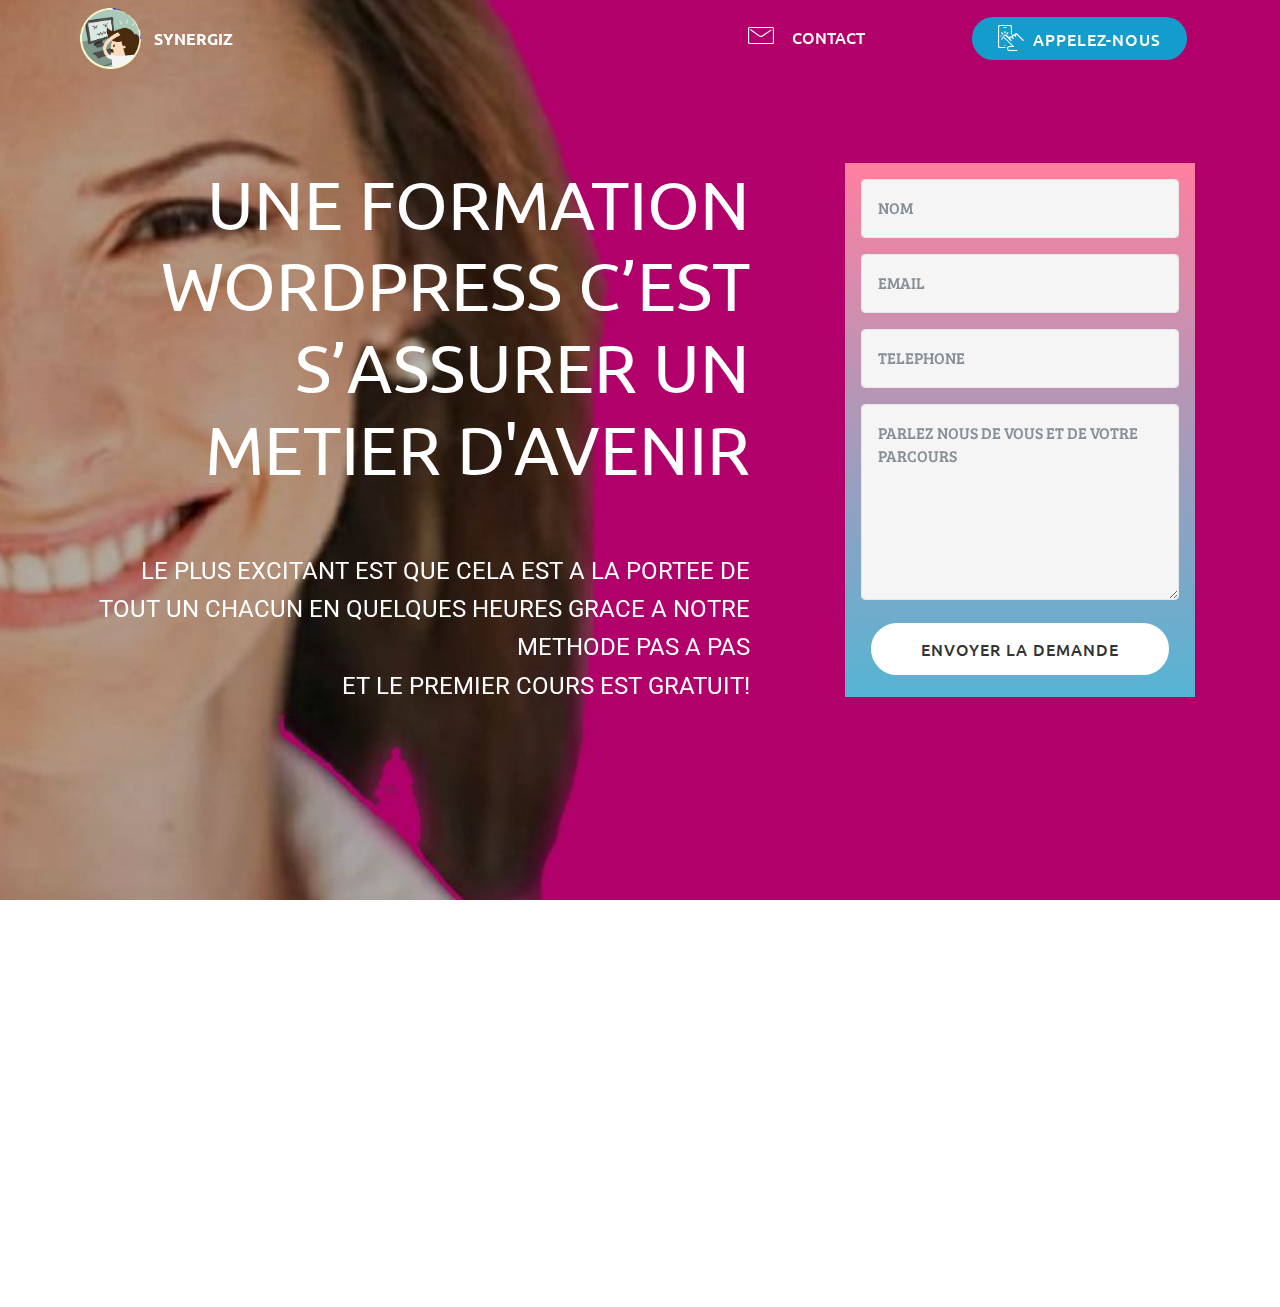
==== commit 552e6cce: "create github pages" ====
--- a/index.html
+++ b/index.html
@@ -23,7 +23,7 @@
   
 </head>
 <body>
-<section class="menu cid-qzO5OX7JoN" once="menu" id="menu1-0" data-rv-view="27">
+<section class="menu cid-qzO5OX7JoN" once="menu" id="menu1-0" data-rv-view="57">
 
     
 
@@ -55,7 +55,7 @@
     </nav>
 </section>
 
-<section class="engine"><a href="https://mobirise.co/j">design a website for free</a></section><section class="cid-qzO5R9YHpo mbr-fullscreen mbr-parallax-background" id="header15-1" data-rv-view="29">
+<section class="engine"><a href="https://mobirise.co/a">web site builder</a></section><section class="cid-qzO5R9YHpo mbr-fullscreen mbr-parallax-background" id="header15-1" data-rv-view="59">
 
     
 
@@ -71,7 +71,7 @@
     <div class="form-container">
         <div class="media-container-column" data-form-type="formoid">
             <div data-form-alert="" hidden="" class="align-center">MERCI ET A BIENTOT ET REMPLISSEZ CE FORMULAIRE A NOUVEAU SI BESOIN POUR UNE CONNAISSANCE</div>
-            <form class="mbr-form" action="https://mobirise.com/" method="post" data-form-title="Mobirise Form"><input type="hidden" data-form-email="true" value="Ex1maKH+CArpuv8P+VJ8Qjbl1gvn5cvhzSeTd37N0byog4sNMaHhsg4We8H1JhmYiAa+ApuwqWG5xfac1ercWR2uVNlfVvkAtT7X3+6+pXkk6W8bIbGOYOFI4fqsxB/P">
+            <form class="mbr-form" action="https://mobirise.com/" method="post" data-form-title="Mobirise Form"><input type="hidden" data-form-email="true" value="bsUFvFka8alVctJ5ZgjRNt0TyjKeZ1NaTeL+YoxcgEMdojGbLK4pIwlqm5bJmlzOeseez3MiAIRxLdT6So8ZvwODIKSDTRu9ZUbPVlZlUVfSfsEP7OzQVeqt9+marYlK">
                 <div data-for="name">
                     <div class="form-group">
                         <input type="text" class="form-control px-3" name="name" data-form-field="Name" placeholder="NOM" required="" id="name-header15-1">
@@ -100,7 +100,7 @@
     
 </section>
 
-<section class="cid-qzTiPJWmVI mbr-reveal" id="footer1-4" data-rv-view="32">
+<section class="cid-qzTiPJWmVI mbr-reveal" id="footer1-4" data-rv-view="62">
 
     
 
--- a/assets/mobirise/css/mbr-additional.css
+++ b/assets/mobirise/css/mbr-additional.css
@@ -2176,468 +2176,6 @@
     flex-shrink: 0;
   }
 }
-.cid-qzO5R9YHpo {
-  background-image: url("../../../assets/images/old-woman-scolding-600-1342x680.jpg");
-}
-.cid-qzO5R9YHpo .form-container {
-  transition: all .2s;
-  border: 1px solid #ffffff;
-  padding: 1rem;
-}
-.cid-qzO5R9YHpo .input-group-btn {
-  justify-content: center;
-}
-@media (min-width: 768px) {
-  .cid-qzO5R9YHpo .content-container {
-    padding-right: 5rem;
-  }
-}
-.cid-qzO5R9YHpo H1 {
-  text-align: right;
-}
-.cid-qzO5R9YHpo .mbr-text,
-.cid-qzO5R9YHpo .mbr-section-btn {
-  text-align: right;
-}
-.cid-qzTiPJWmVI {
-  padding-top: 60px;
-  padding-bottom: 60px;
-  background-color: #333333;
-}
-@media (max-width: 767px) {
-  .cid-qzTiPJWmVI .content {
-    text-align: center;
-  }
-  .cid-qzTiPJWmVI .content > div:not(:last-child) {
-    margin-bottom: 2rem;
-  }
-}
-@media (max-width: 767px) {
-  .cid-qzTiPJWmVI .media-wrap {
-    margin-bottom: 1rem;
-  }
-}
-.cid-qzTiPJWmVI .media-wrap .mbr-iconfont-logo {
-  font-size: 7.5rem;
-  color: #f36;
-}
-.cid-qzTiPJWmVI .media-wrap img {
-  height: 6rem;
-}
-@media (max-width: 767px) {
-  .cid-qzTiPJWmVI .footer-lower .copyright {
-    margin-bottom: 1rem;
-    text-align: center;
-  }
-}
-.cid-qzTiPJWmVI .footer-lower hr {
-  margin: 1rem 0;
-  border-color: #fff;
-  opacity: .05;
-}
-.cid-qzTiPJWmVI .footer-lower .social-list {
-  padding-left: 0;
-  margin-bottom: 0;
-  list-style: none;
-  display: flex;
-  flex-wrap: wrap;
-  justify-content: flex-end;
-  -webkit-justify-content: flex-end;
-}
-.cid-qzTiPJWmVI .footer-lower .social-list .mbr-iconfont-social {
-  font-size: 1.3rem;
-  color: #fff;
-}
-.cid-qzTiPJWmVI .footer-lower .social-list .soc-item {
-  margin: 0 .5rem;
-}
-.cid-qzTiPJWmVI .footer-lower .social-list a {
-  margin: 0;
-  opacity: .5;
-  -webkit-transition: .2s linear;
-  transition: .2s linear;
-}
-.cid-qzTiPJWmVI .footer-lower .social-list a:hover {
-  opacity: 1;
-}
-@media (max-width: 767px) {
-  .cid-qzTiPJWmVI .footer-lower .social-list {
-    justify-content: center;
-    -webkit-justify-content: center;
-  }
-}
-.cid-qzO5OX7JoN .navbar {
-  padding: .5rem 0;
-  background: #b2016b;
-  transition: none;
-  min-height: 77px;
-}
-.cid-qzO5OX7JoN .navbar-dropdown.bg-color.transparent.opened {
-  background: #b2016b;
-}
-.cid-qzO5OX7JoN a {
-  font-style: normal;
-}
-.cid-qzO5OX7JoN .nav-item span {
-  padding-right: 0.4em;
-  line-height: 0.5em;
-  vertical-align: text-bottom;
-  position: relative;
-  top: -0.2em;
-  text-decoration: none;
-}
-.cid-qzO5OX7JoN .nav-item a {
-  padding: 0.7rem 0 !important;
-  margin: 0rem .65rem !important;
-}
-.cid-qzO5OX7JoN .nav-item:focus,
-.cid-qzO5OX7JoN .nav-link:focus {
-  outline: none;
-}
-.cid-qzO5OX7JoN .btn {
-  padding: 0.4rem 1.5rem;
-  display: inline-flex;
-  align-items: center;
-}
-.cid-qzO5OX7JoN .btn .mbr-iconfont {
-  font-size: 1.6rem;
-}
-.cid-qzO5OX7JoN .menu-logo {
-  margin-right: auto;
-}
-.cid-qzO5OX7JoN .menu-logo .navbar-brand {
-  display: flex;
-  margin-left: 5rem;
-  padding: 0;
-  transition: padding .2s;
-  min-height: 3.8rem;
-  align-items: center;
-}
-.cid-qzO5OX7JoN .menu-logo .navbar-brand .navbar-caption-wrap {
-  display: -webkit-flex;
-  -webkit-align-items: center;
-  align-items: center;
-  word-break: break-word;
-  min-width: 7rem;
-  margin: .3rem 0;
-}
-.cid-qzO5OX7JoN .menu-logo .navbar-brand .navbar-caption-wrap .navbar-caption {
-  line-height: 1.2rem !important;
-  padding-right: 2rem;
-}
-.cid-qzO5OX7JoN .menu-logo .navbar-brand .navbar-logo {
-  font-size: 4rem;
-  transition: font-size 0.25s;
-}
-.cid-qzO5OX7JoN .menu-logo .navbar-brand .navbar-logo img {
-  display: flex;
-}
-.cid-qzO5OX7JoN .menu-logo .navbar-brand .navbar-logo .mbr-iconfont {
-  transition: font-size 0.25s;
-}
-.cid-qzO5OX7JoN .navbar-toggleable-sm .navbar-collapse {
-  justify-content: flex-end;
-  -webkit-justify-content: flex-end;
-  padding-right: 5rem;
-  width: auto;
-}
-.cid-qzO5OX7JoN .navbar-toggleable-sm .navbar-collapse .navbar-nav {
-  flex-wrap: wrap;
-  -webkit-flex-wrap: wrap;
-  padding-left: 0;
-}
-.cid-qzO5OX7JoN .navbar-toggleable-sm .navbar-collapse .navbar-nav .nav-item {
-  -webkit-align-self: center;
-  align-self: center;
-}
-.cid-qzO5OX7JoN .navbar-toggleable-sm .navbar-collapse .navbar-buttons {
-  padding-left: 0;
-  padding-bottom: 0;
-}
-.cid-qzO5OX7JoN .dropdown .dropdown-menu {
-  background: #b2016b;
-  display: none;
-  position: absolute;
-  min-width: 5rem;
-  padding-top: 1.4rem;
-  padding-bottom: 1.4rem;
-  text-align: left;
-}
-.cid-qzO5OX7JoN .dropdown .dropdown-menu .dropdown-item {
-  width: auto;
-  padding: 0.235em 1.5385em 0.235em 1.5385em !important;
-}
-.cid-qzO5OX7JoN .dropdown .dropdown-menu .dropdown-item::after {
-  right: 0.5rem;
-}
-.cid-qzO5OX7JoN .dropdown .dropdown-menu .dropdown-submenu {
-  margin: 0;
-}
-.cid-qzO5OX7JoN .dropdown.open > .dropdown-menu {
-  display: block;
-}
-.cid-qzO5OX7JoN .navbar-toggleable-sm.opened:after {
-  position: absolute;
-  width: 100vw;
-  height: 100vh;
-  content: '';
-  background-color: rgba(0, 0, 0, 0.1);
-  left: 0;
-  bottom: 0;
-  transform: translateY(100%);
-  -webkit-transform: translateY(100%);
-  z-index: 1000;
-}
-.cid-qzO5OX7JoN .navbar.navbar-short {
-  min-height: 60px;
-  transition: all .2s;
-}
-.cid-qzO5OX7JoN .navbar.navbar-short .navbar-toggler-right {
-  top: 20px;
-}
-.cid-qzO5OX7JoN .navbar.navbar-short .navbar-logo a {
-  font-size: 2.5rem !important;
-  line-height: 2.5rem;
-  transition: font-size 0.25s;
-}
-.cid-qzO5OX7JoN .navbar.navbar-short .navbar-logo a .mbr-iconfont {
-  font-size: 2.5rem !important;
-}
-.cid-qzO5OX7JoN .navbar.navbar-short .navbar-logo a img {
-  height: 3rem !important;
-}
-.cid-qzO5OX7JoN .navbar.navbar-short .navbar-brand {
-  min-height: 3rem;
-}
-.cid-qzO5OX7JoN button.navbar-toggler {
-  width: 31px;
-  height: 18px;
-  cursor: pointer;
-  transition: all .2s;
-  top: 1.5rem;
-  right: 1rem;
-}
-.cid-qzO5OX7JoN button.navbar-toggler:focus {
-  outline: none;
-}
-.cid-qzO5OX7JoN button.navbar-toggler .hamburger span {
-  position: absolute;
-  right: 0;
-  width: 30px;
-  height: 2px;
-  border-right: 5px;
-  background-color: #ffffff;
-}
-.cid-qzO5OX7JoN button.navbar-toggler .hamburger span:nth-child(1) {
-  top: 0;
-  transition: all .2s;
-}
-.cid-qzO5OX7JoN button.navbar-toggler .hamburger span:nth-child(2) {
-  top: 8px;
-  transition: all .15s;
-}
-.cid-qzO5OX7JoN button.navbar-toggler .hamburger span:nth-child(3) {
-  top: 8px;
-  transition: all .15s;
-}
-.cid-qzO5OX7JoN button.navbar-toggler .hamburger span:nth-child(4) {
-  top: 16px;
-  transition: all .2s;
-}
-.cid-qzO5OX7JoN nav.opened .hamburger span:nth-child(1) {
-  top: 8px;
-  width: 0;
-  opacity: 0;
-  right: 50%;
-  transition: all .2s;
-}
-.cid-qzO5OX7JoN nav.opened .hamburger span:nth-child(2) {
-  -webkit-transform: rotate(45deg);
-  transform: rotate(45deg);
-  transition: all .25s;
-}
-.cid-qzO5OX7JoN nav.opened .hamburger span:nth-child(3) {
-  -webkit-transform: rotate(-45deg);
-  transform: rotate(-45deg);
-  transition: all .25s;
-}
-.cid-qzO5OX7JoN nav.opened .hamburger span:nth-child(4) {
-  top: 8px;
-  width: 0;
-  opacity: 0;
-  right: 50%;
-  transition: all .2s;
-}
-.cid-qzO5OX7JoN .collapsed.navbar-expand {
-  flex-direction: column;
-}
-.cid-qzO5OX7JoN .collapsed .btn {
-  display: flex;
-}
-.cid-qzO5OX7JoN .collapsed .navbar-collapse {
-  display: none !important;
-  padding-right: 0 !important;
-}
-.cid-qzO5OX7JoN .collapsed .navbar-collapse.collapsing,
-.cid-qzO5OX7JoN .collapsed .navbar-collapse.show {
-  display: block !important;
-}
-.cid-qzO5OX7JoN .collapsed .navbar-collapse.collapsing .navbar-nav,
-.cid-qzO5OX7JoN .collapsed .navbar-collapse.show .navbar-nav {
-  display: block;
-  text-align: center;
-}
-.cid-qzO5OX7JoN .collapsed .navbar-collapse.collapsing .navbar-nav .nav-item,
-.cid-qzO5OX7JoN .collapsed .navbar-collapse.show .navbar-nav .nav-item {
-  clear: both;
-}
-.cid-qzO5OX7JoN .collapsed .navbar-collapse.collapsing .navbar-buttons,
-.cid-qzO5OX7JoN .collapsed .navbar-collapse.show .navbar-buttons {
-  text-align: center;
-}
-.cid-qzO5OX7JoN .collapsed .navbar-collapse.collapsing .navbar-buttons:last-child,
-.cid-qzO5OX7JoN .collapsed .navbar-collapse.show .navbar-buttons:last-child {
-  margin-bottom: 1rem;
-}
-.cid-qzO5OX7JoN .collapsed button.navbar-toggler {
-  display: block;
-}
-.cid-qzO5OX7JoN .collapsed .navbar-brand {
-  margin-left: 1rem !important;
-}
-.cid-qzO5OX7JoN .collapsed .navbar-toggleable-sm {
-  flex-direction: column;
-  -webkit-flex-direction: column;
-}
-.cid-qzO5OX7JoN .collapsed .dropdown .dropdown-menu {
-  width: 100%;
-  text-align: center;
-  position: relative;
-  opacity: 0;
-  display: block;
-  height: 0;
-  visibility: hidden;
-  padding: 0;
-  transition-duration: .5s;
-  transition-property: opacity,padding,height;
-}
-.cid-qzO5OX7JoN .collapsed .dropdown.open > .dropdown-menu {
-  position: relative;
-  opacity: 1;
-  height: auto;
-  padding: 1.4rem 0;
-  visibility: visible;
-}
-.cid-qzO5OX7JoN .collapsed .dropdown .dropdown-submenu {
-  left: 0;
-  text-align: center;
-  width: 100%;
-}
-.cid-qzO5OX7JoN .collapsed .dropdown .dropdown-toggle[data-toggle="dropdown-submenu"]::after {
-  margin-top: 0;
-  position: inherit;
-  right: 0;
-  top: 50%;
-  display: inline-block;
-  width: 0;
-  height: 0;
-  margin-left: .3em;
-  vertical-align: middle;
-  content: "";
-  border-top: .30em solid;
-  border-right: .30em solid transparent;
-  border-left: .30em solid transparent;
-}
-@media (max-width: 991px) {
-  .cid-qzO5OX7JoN .navbar-expand {
-    flex-direction: column;
-  }
-  .cid-qzO5OX7JoN img {
-    height: 3.8rem !important;
-  }
-  .cid-qzO5OX7JoN .btn {
-    display: flex;
-  }
-  .cid-qzO5OX7JoN button.navbar-toggler {
-    display: block;
-  }
-  .cid-qzO5OX7JoN .navbar-brand {
-    margin-left: 1rem !important;
-  }
-  .cid-qzO5OX7JoN .navbar-toggleable-sm {
-    flex-direction: column;
-    -webkit-flex-direction: column;
-  }
-  .cid-qzO5OX7JoN .navbar-collapse {
-    display: none !important;
-    padding-right: 0 !important;
-  }
-  .cid-qzO5OX7JoN .navbar-collapse.collapsing,
-  .cid-qzO5OX7JoN .navbar-collapse.show {
-    display: block !important;
-  }
-  .cid-qzO5OX7JoN .navbar-collapse.collapsing .navbar-nav,
-  .cid-qzO5OX7JoN .navbar-collapse.show .navbar-nav {
-    display: block;
-    text-align: center;
-  }
-  .cid-qzO5OX7JoN .navbar-collapse.collapsing .navbar-nav .nav-item,
-  .cid-qzO5OX7JoN .navbar-collapse.show .navbar-nav .nav-item {
-    clear: both;
-  }
-  .cid-qzO5OX7JoN .navbar-collapse.collapsing .navbar-buttons,
-  .cid-qzO5OX7JoN .navbar-collapse.show .navbar-buttons {
-    text-align: center;
-  }
-  .cid-qzO5OX7JoN .navbar-collapse.collapsing .navbar-buttons:last-child,
-  .cid-qzO5OX7JoN .navbar-collapse.show .navbar-buttons:last-child {
-    margin-bottom: 1rem;
-  }
-  .cid-qzO5OX7JoN .dropdown .dropdown-menu {
-    width: 100%;
-    text-align: center;
-    position: relative;
-    opacity: 0;
-    display: block;
-    height: 0;
-    visibility: hidden;
-    padding: 0;
-    transition-duration: .5s;
-    transition-property: opacity,padding,height;
-  }
-  .cid-qzO5OX7JoN .dropdown.open > .dropdown-menu {
-    position: relative;
-    opacity: 1;
-    height: auto;
-    padding: 1.4rem 0;
-    visibility: visible;
-  }
-  .cid-qzO5OX7JoN .dropdown .dropdown-submenu {
-    left: 0;
-    text-align: center;
-    width: 100%;
-  }
-  .cid-qzO5OX7JoN .dropdown .dropdown-toggle[data-toggle="dropdown-submenu"]::after {
-    margin-top: 0;
-    position: inherit;
-    right: 0;
-    top: 50%;
-    display: inline-block;
-    width: 0;
-    height: 0;
-    margin-left: .3em;
-    vertical-align: middle;
-    content: "";
-    border-top: .30em solid;
-    border-right: .30em solid transparent;
-    border-left: .30em solid transparent;
-  }
-}
-@media (min-width: 767px) {
-  .cid-qzO5OX7JoN .menu-logo {
-    flex-shrink: 0;
-  }
-}
 .cid-qAWBpFq6cu {
   padding-top: 90px;
   padding-bottom: 90px;
